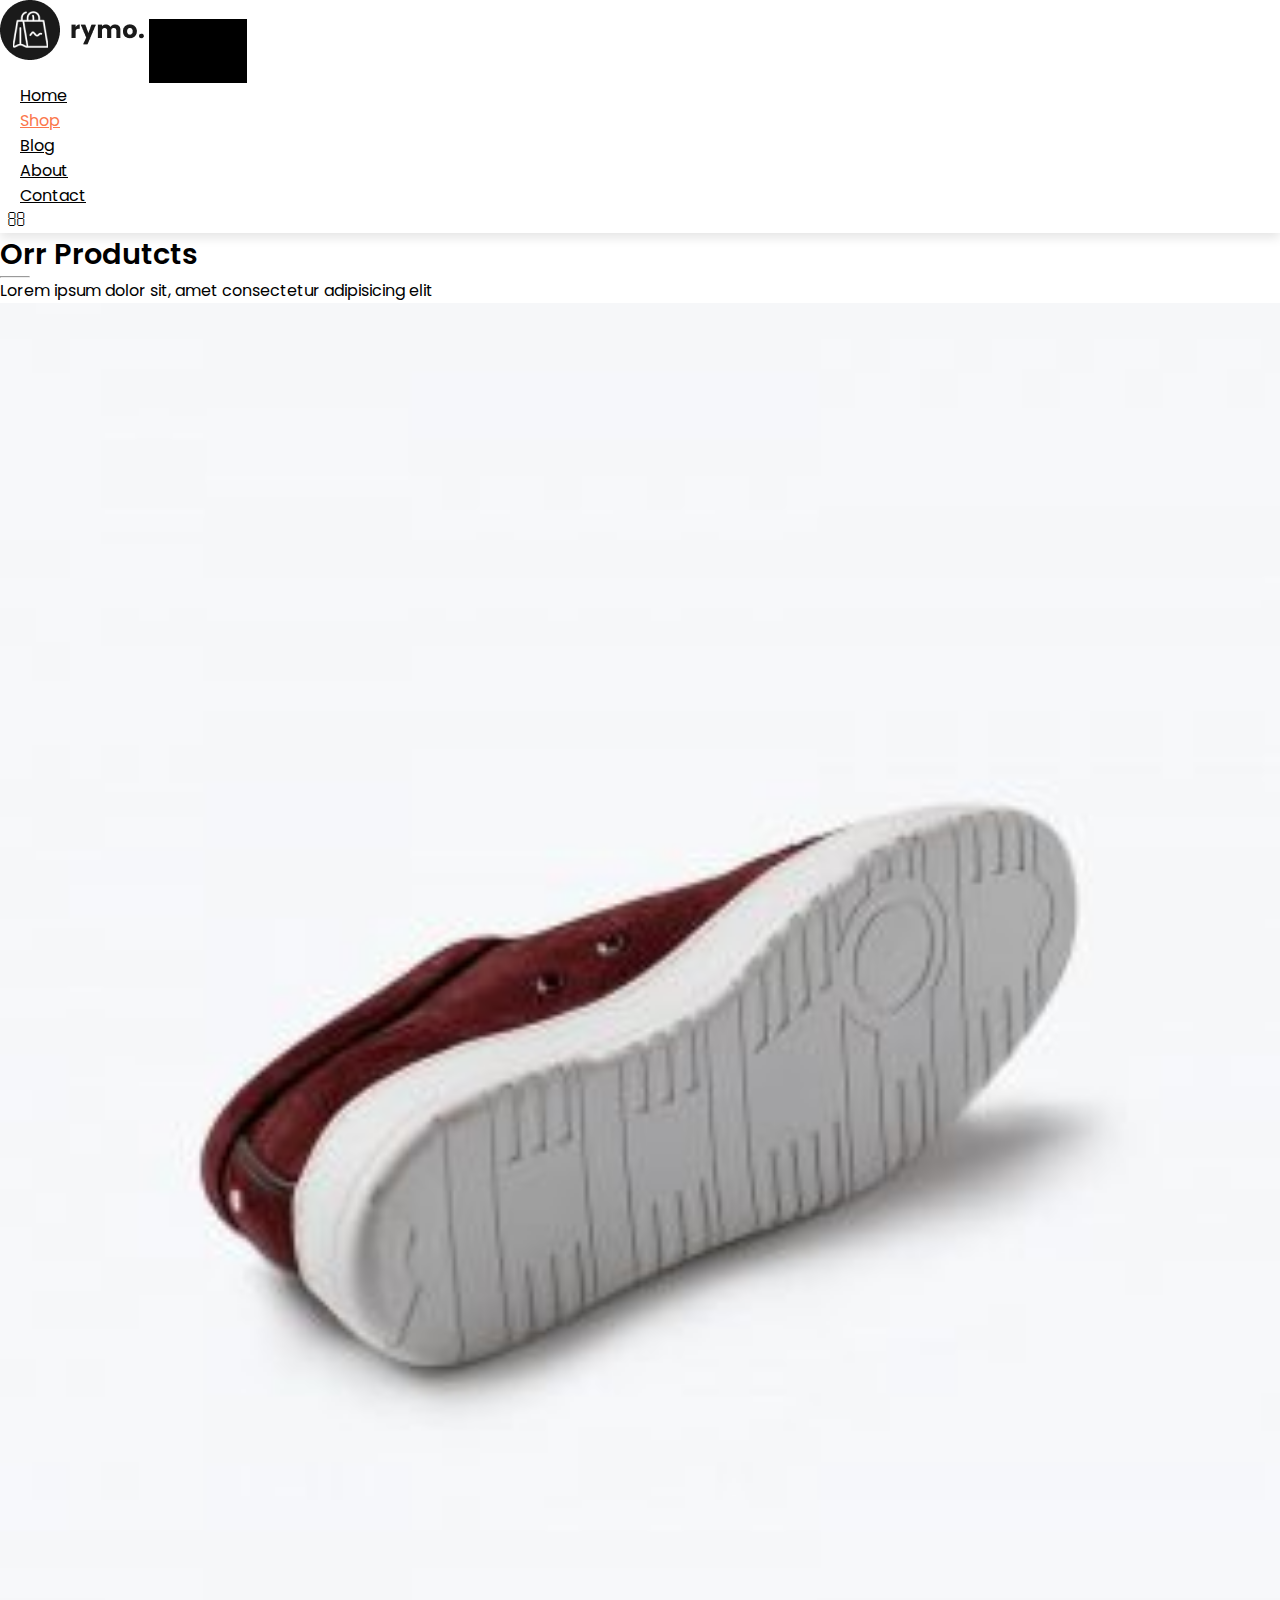
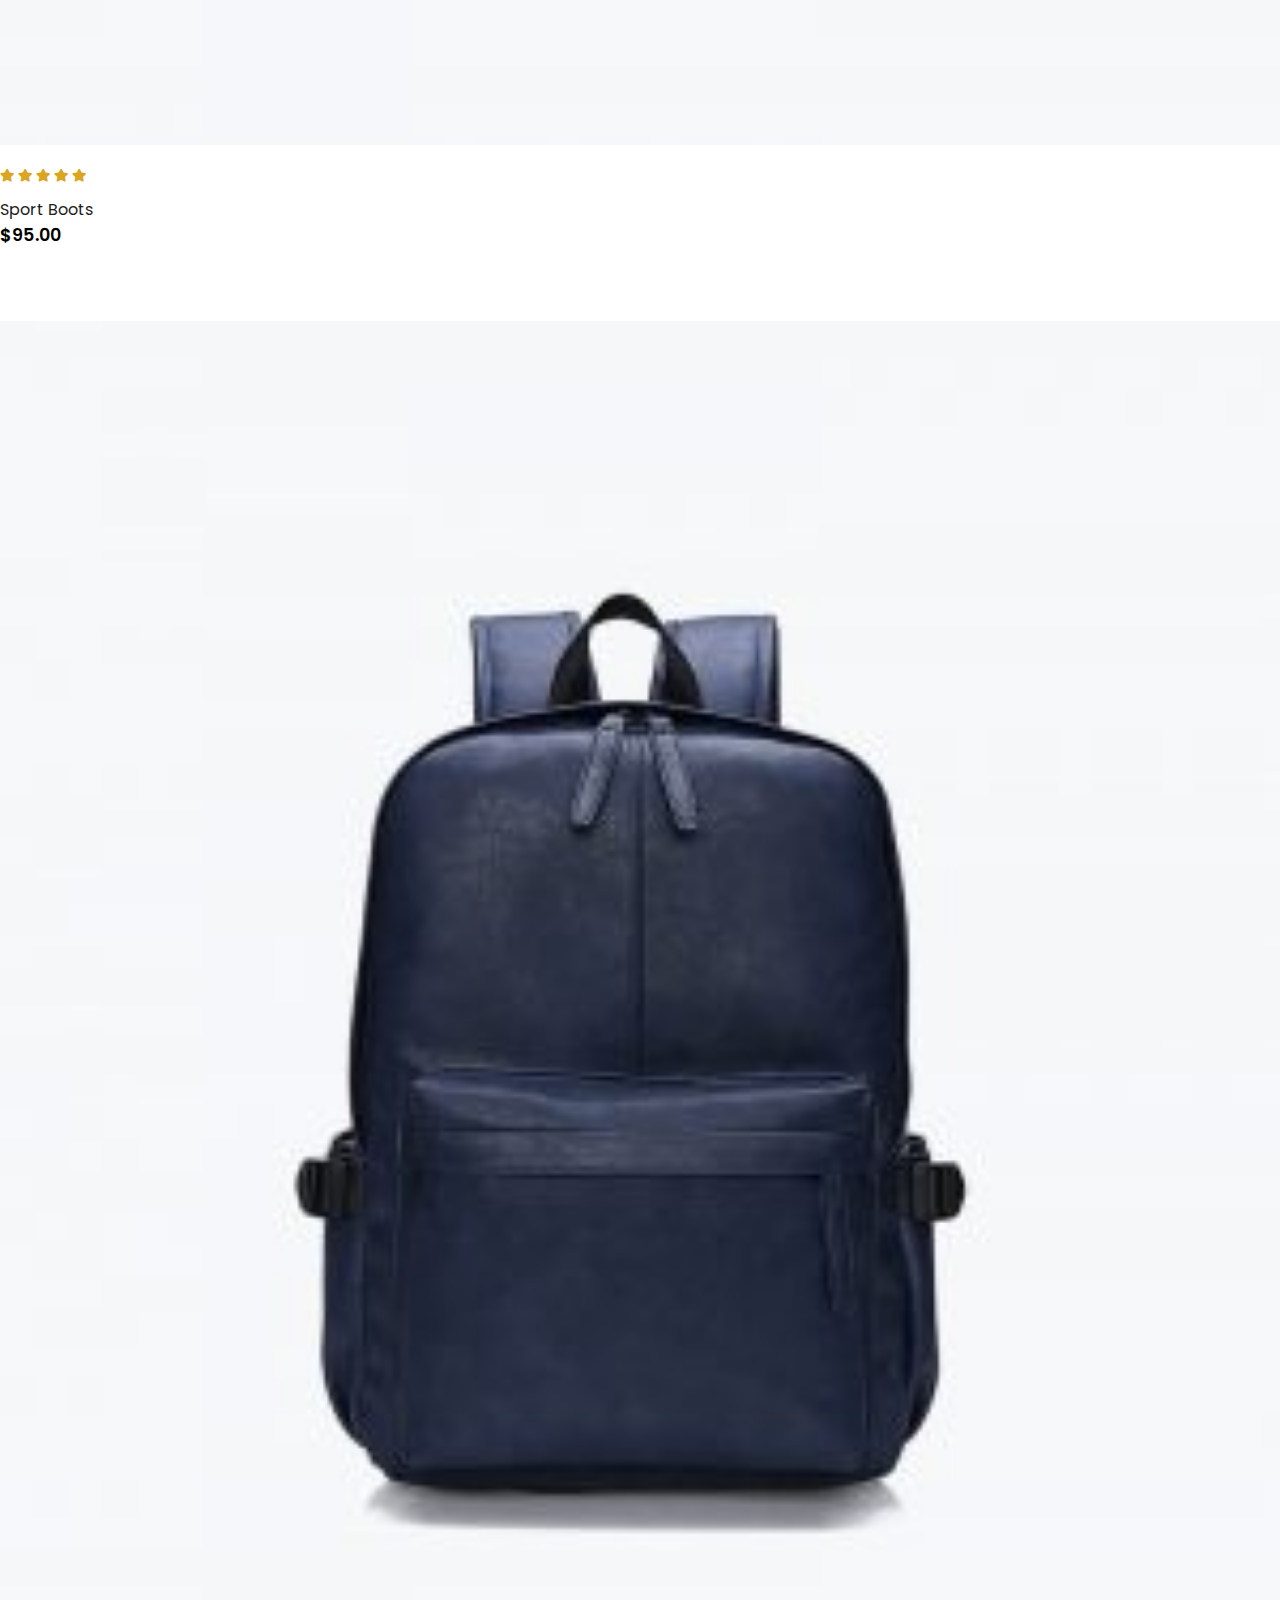
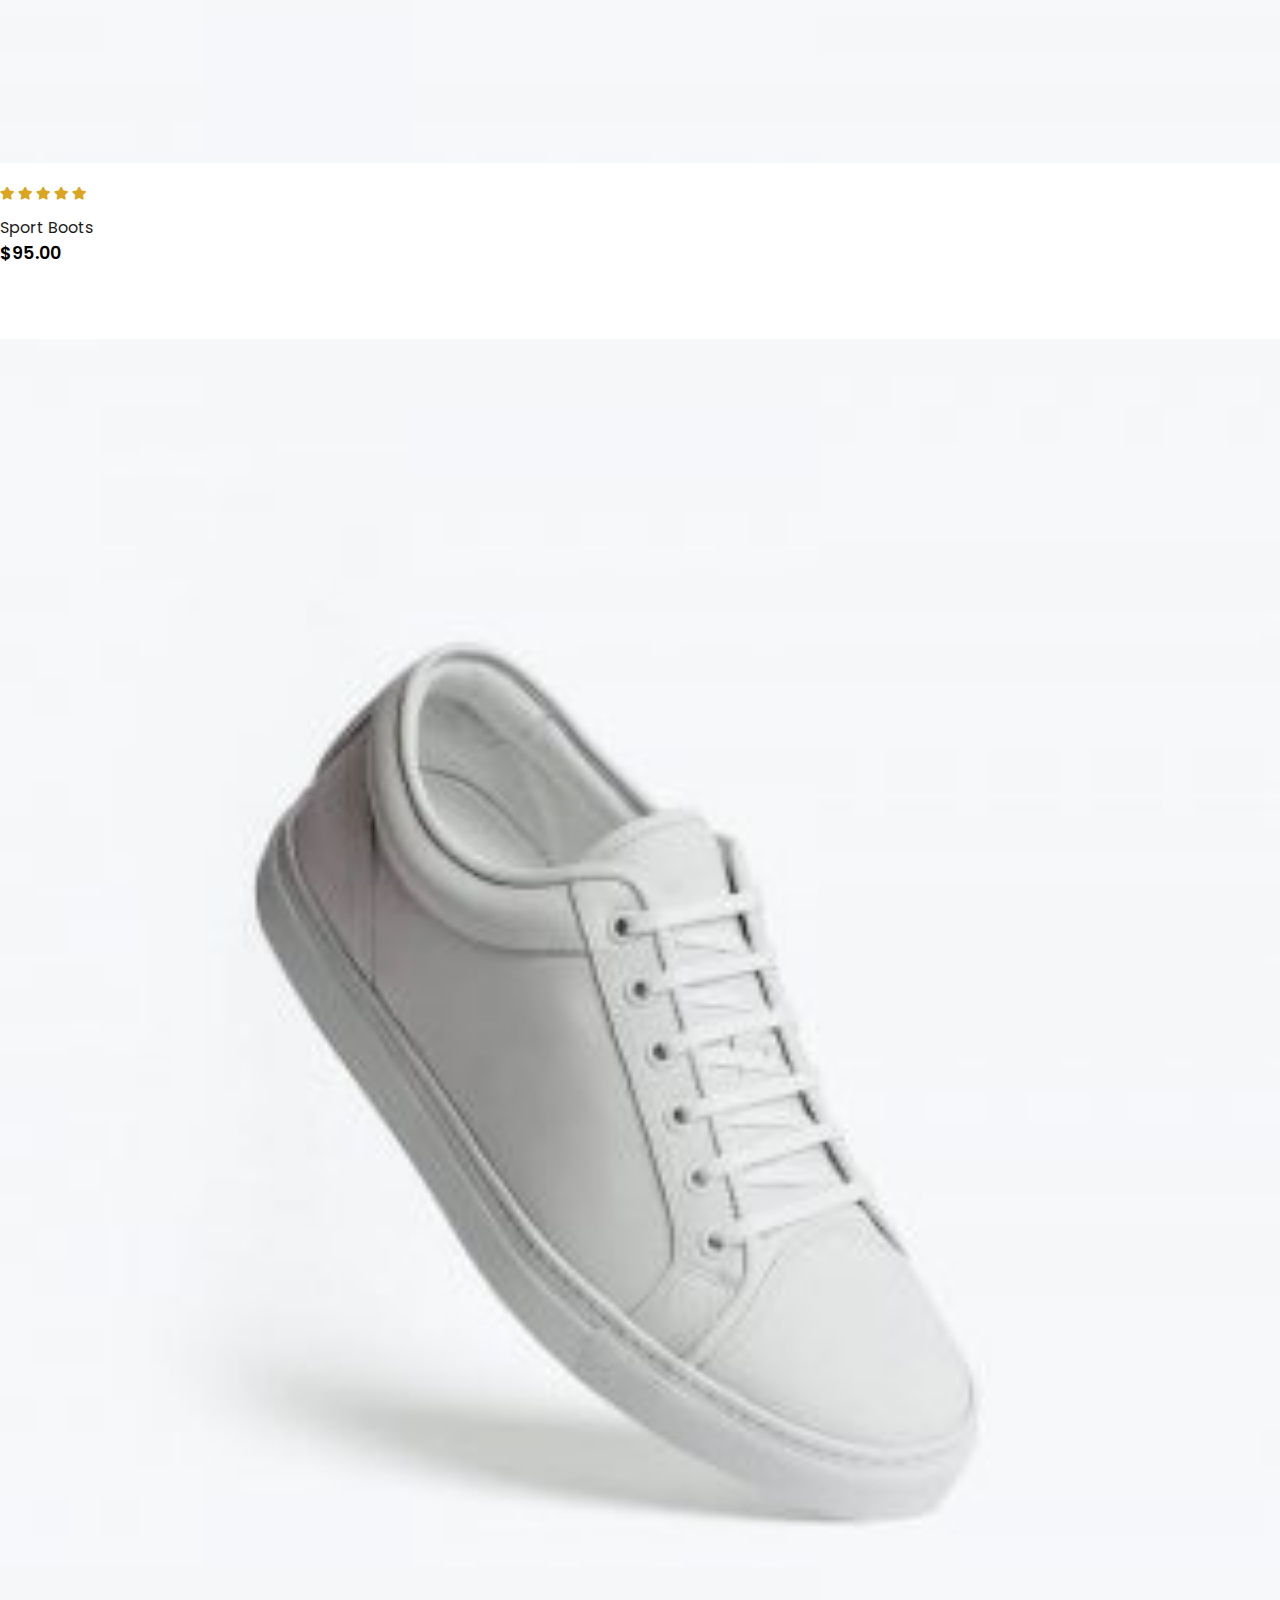
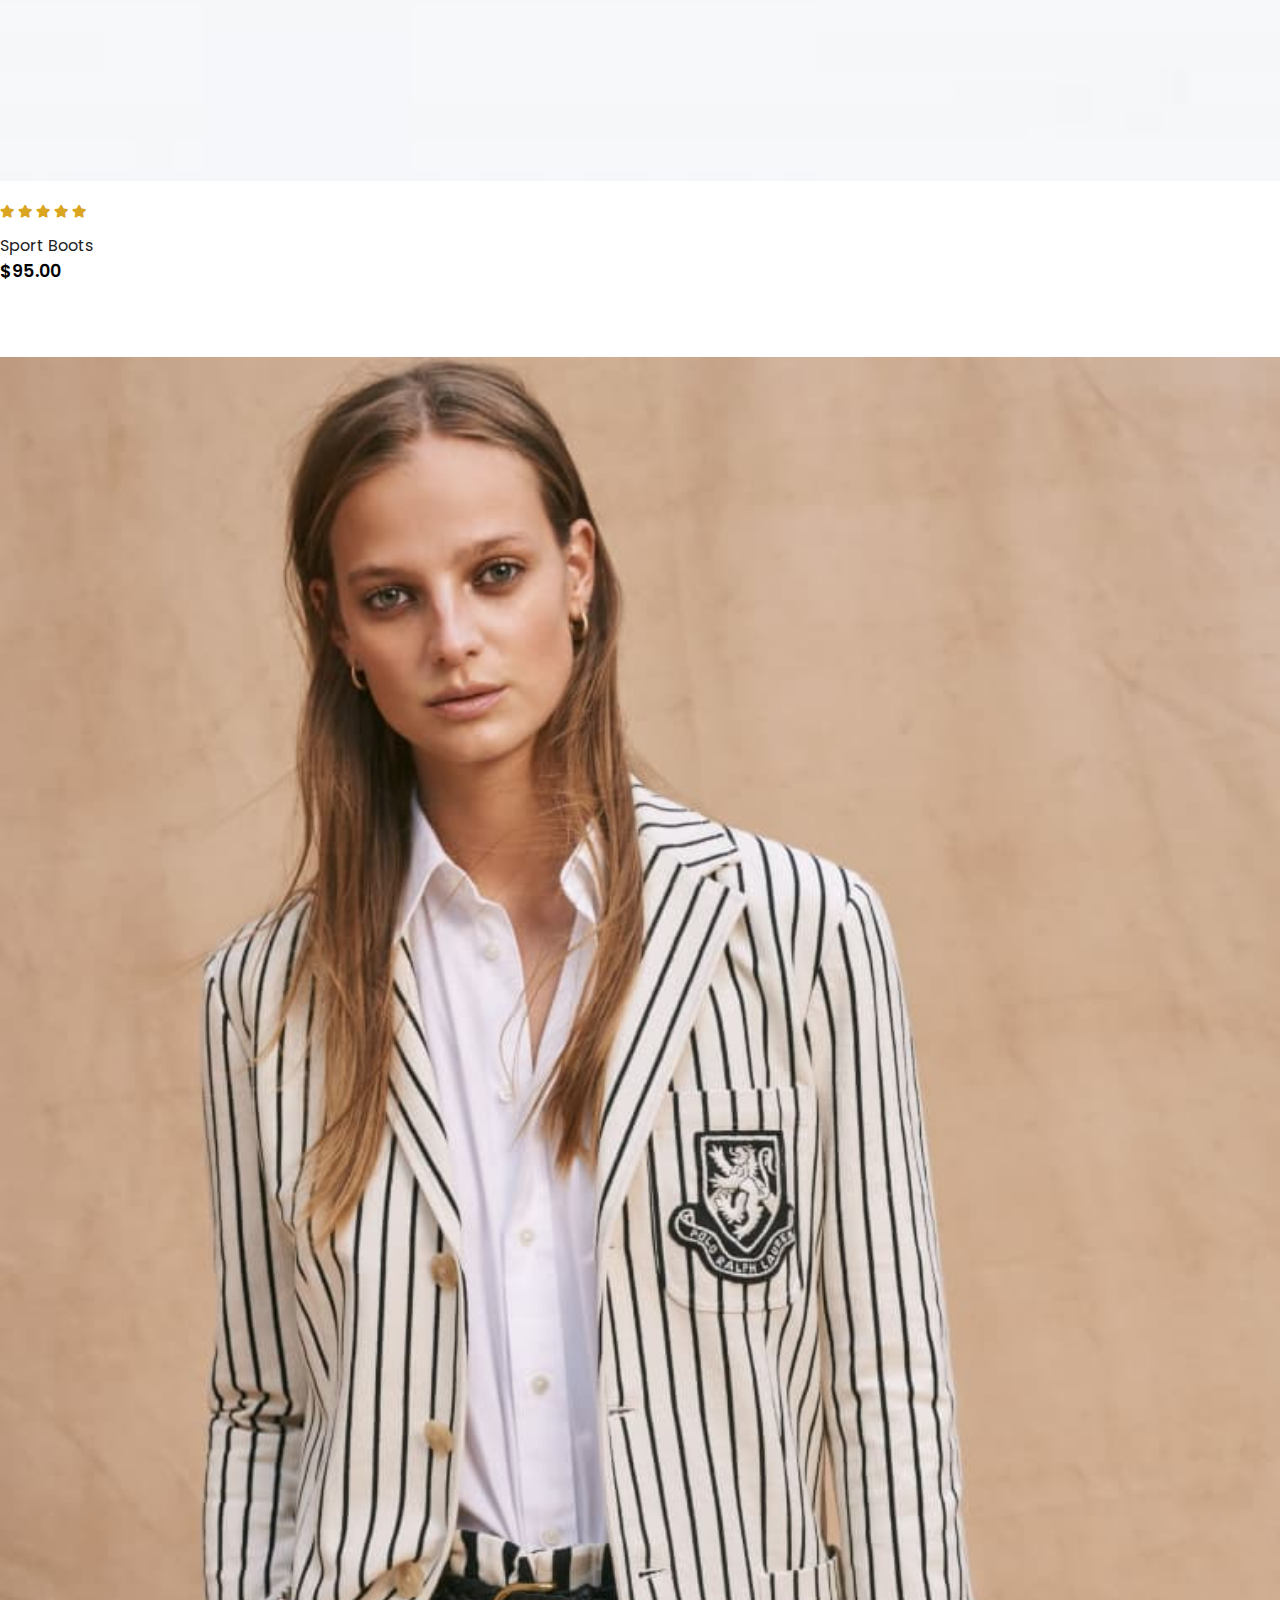
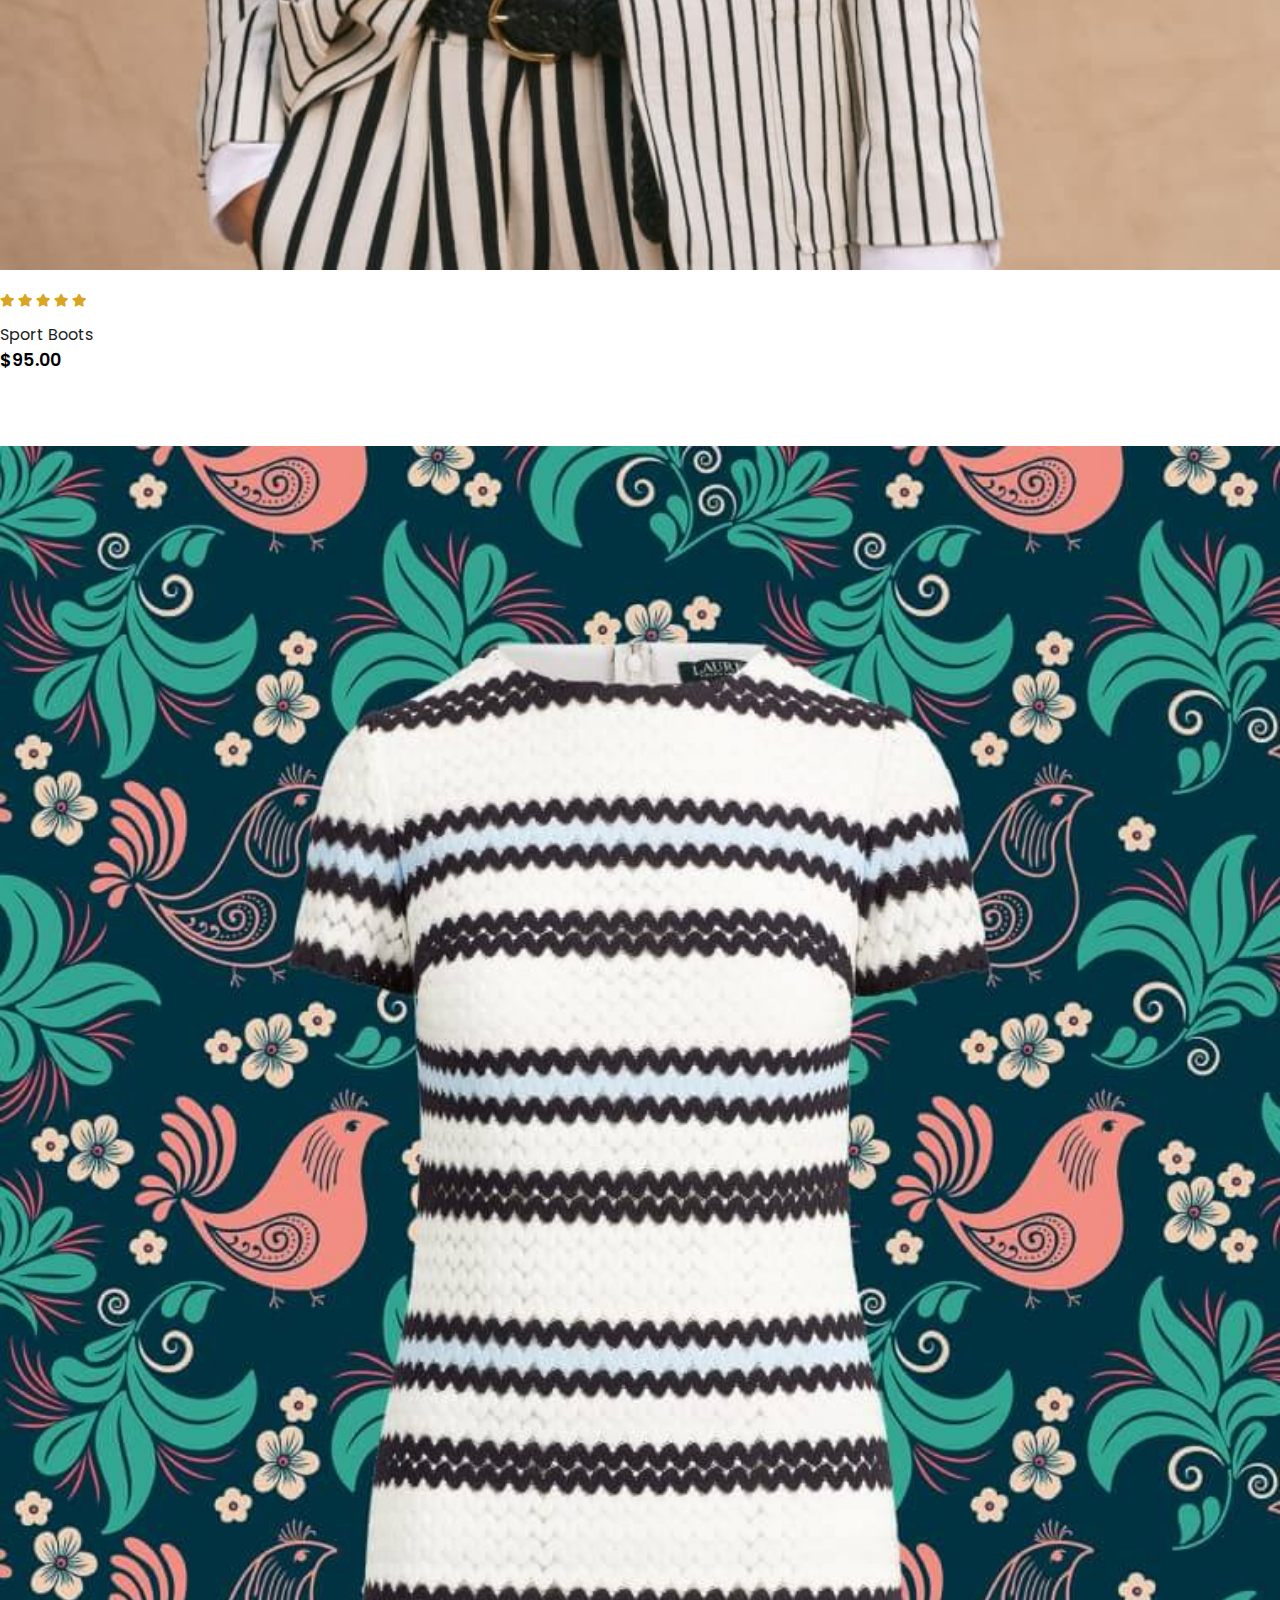
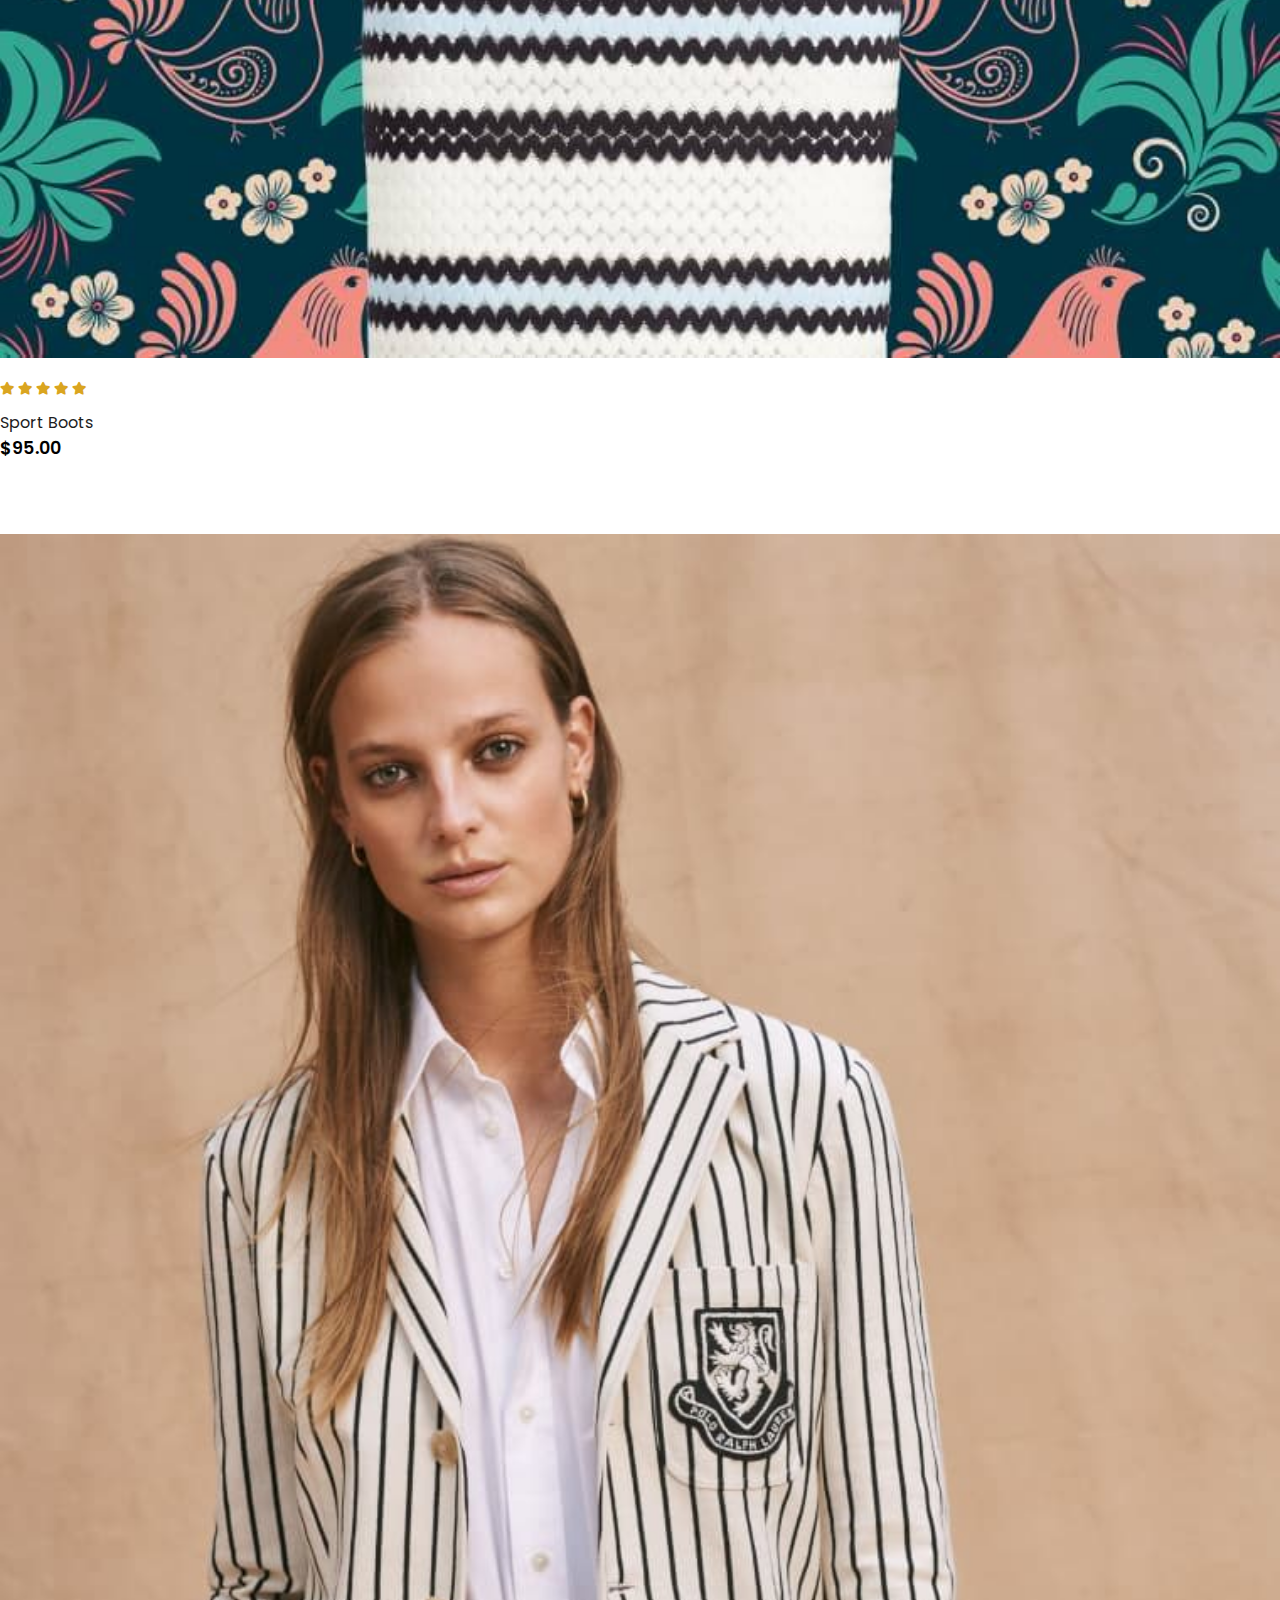
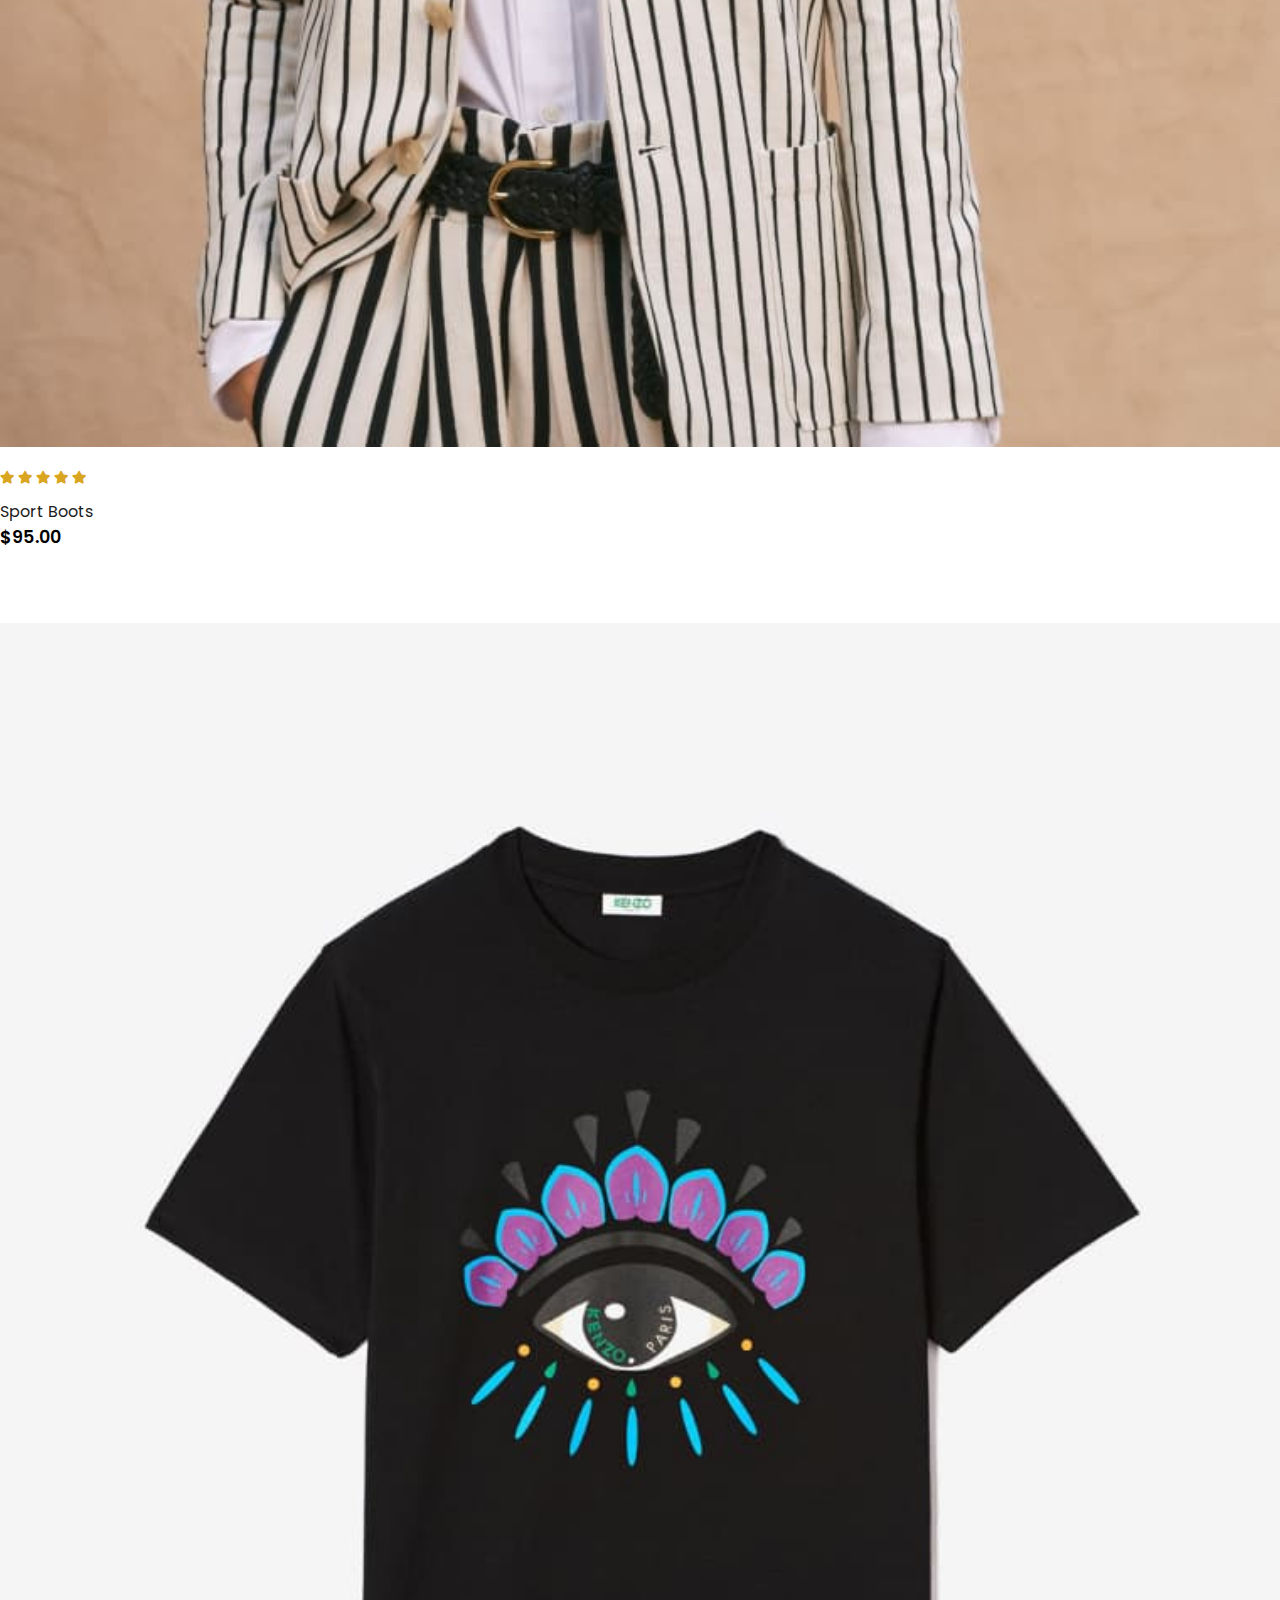
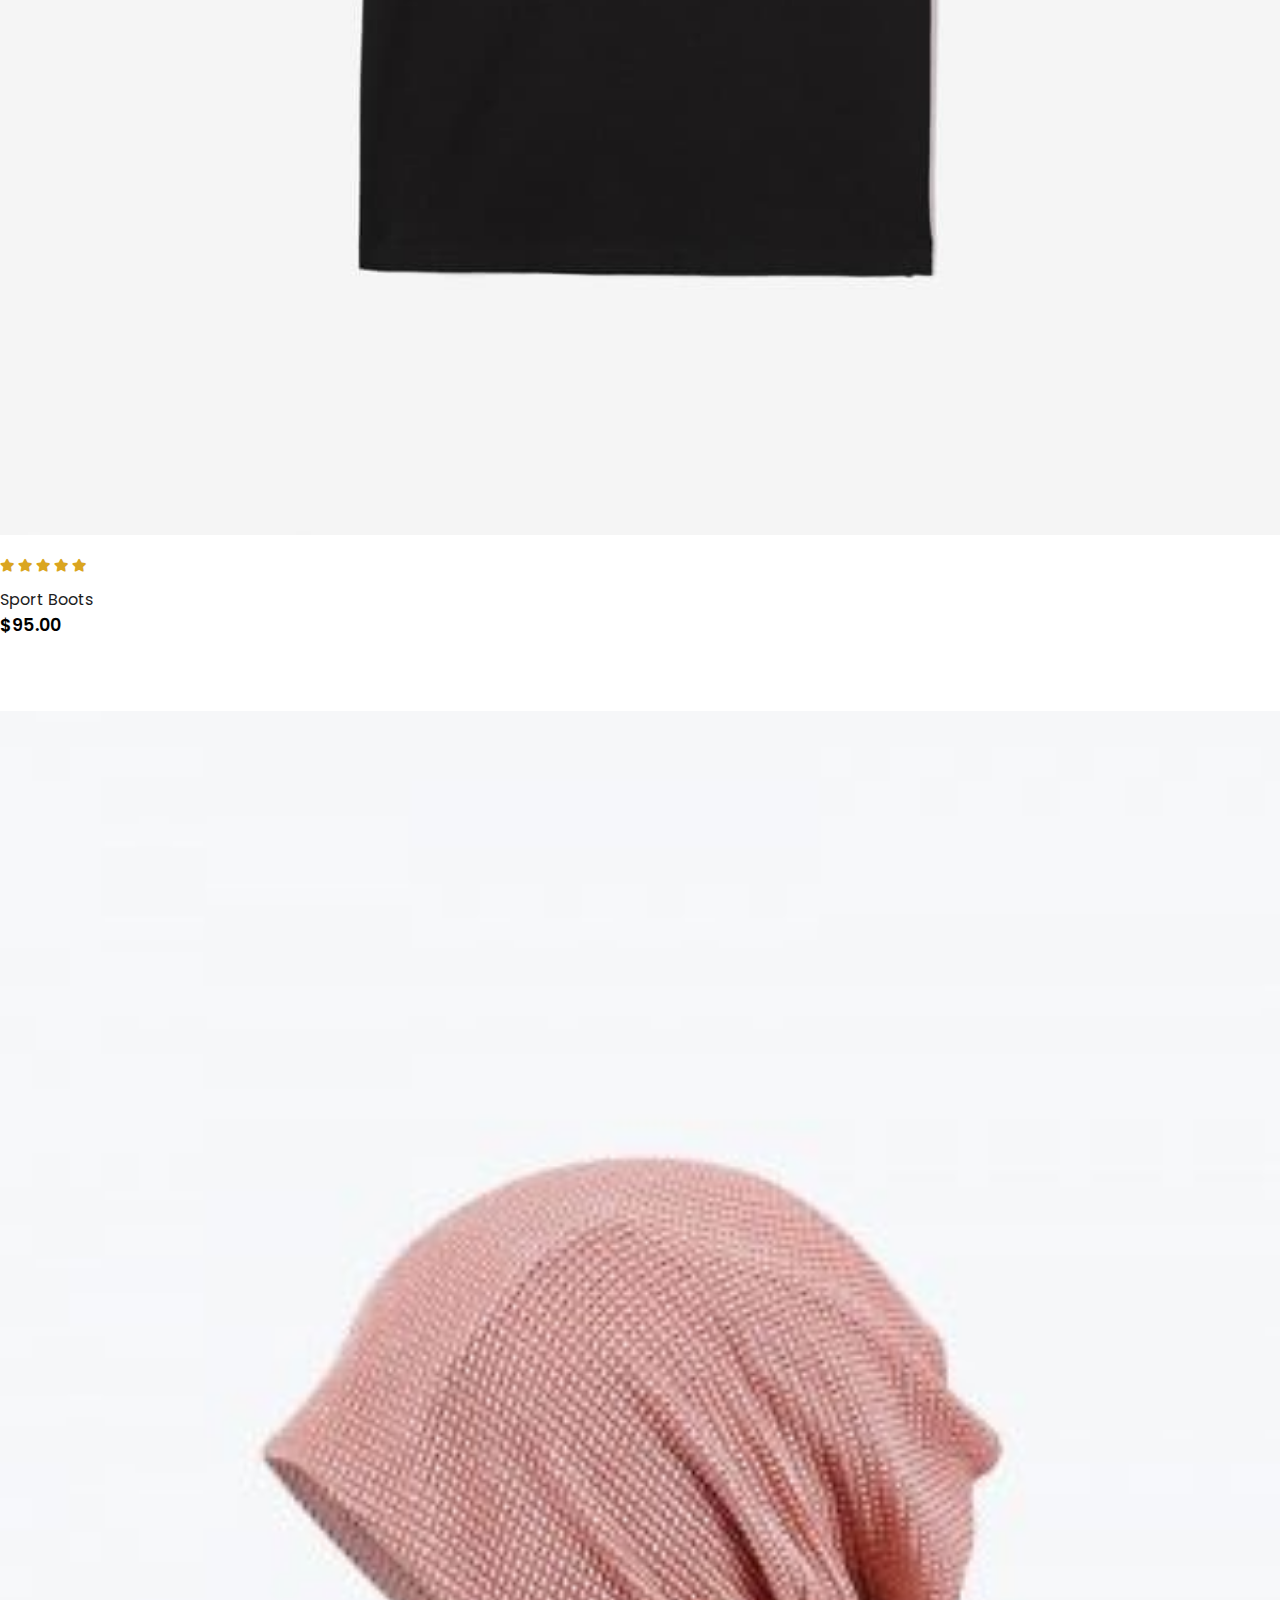
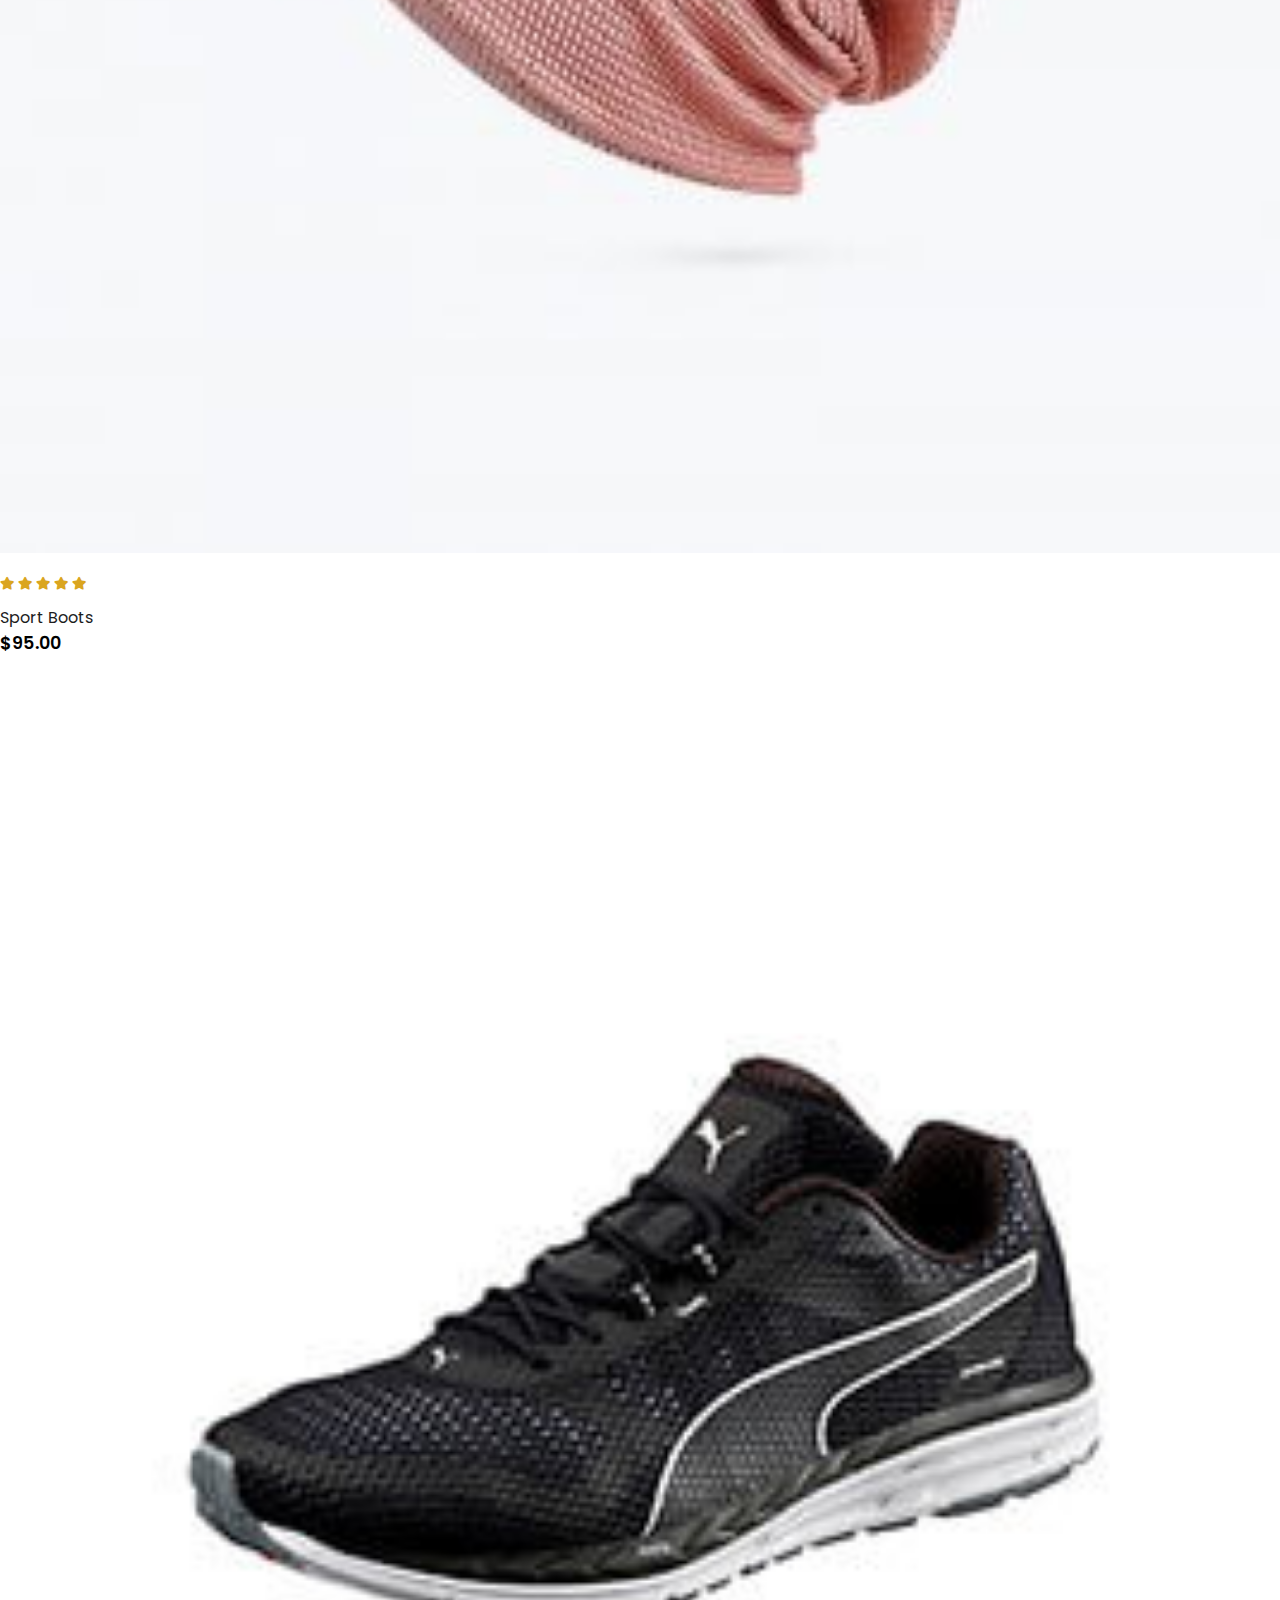
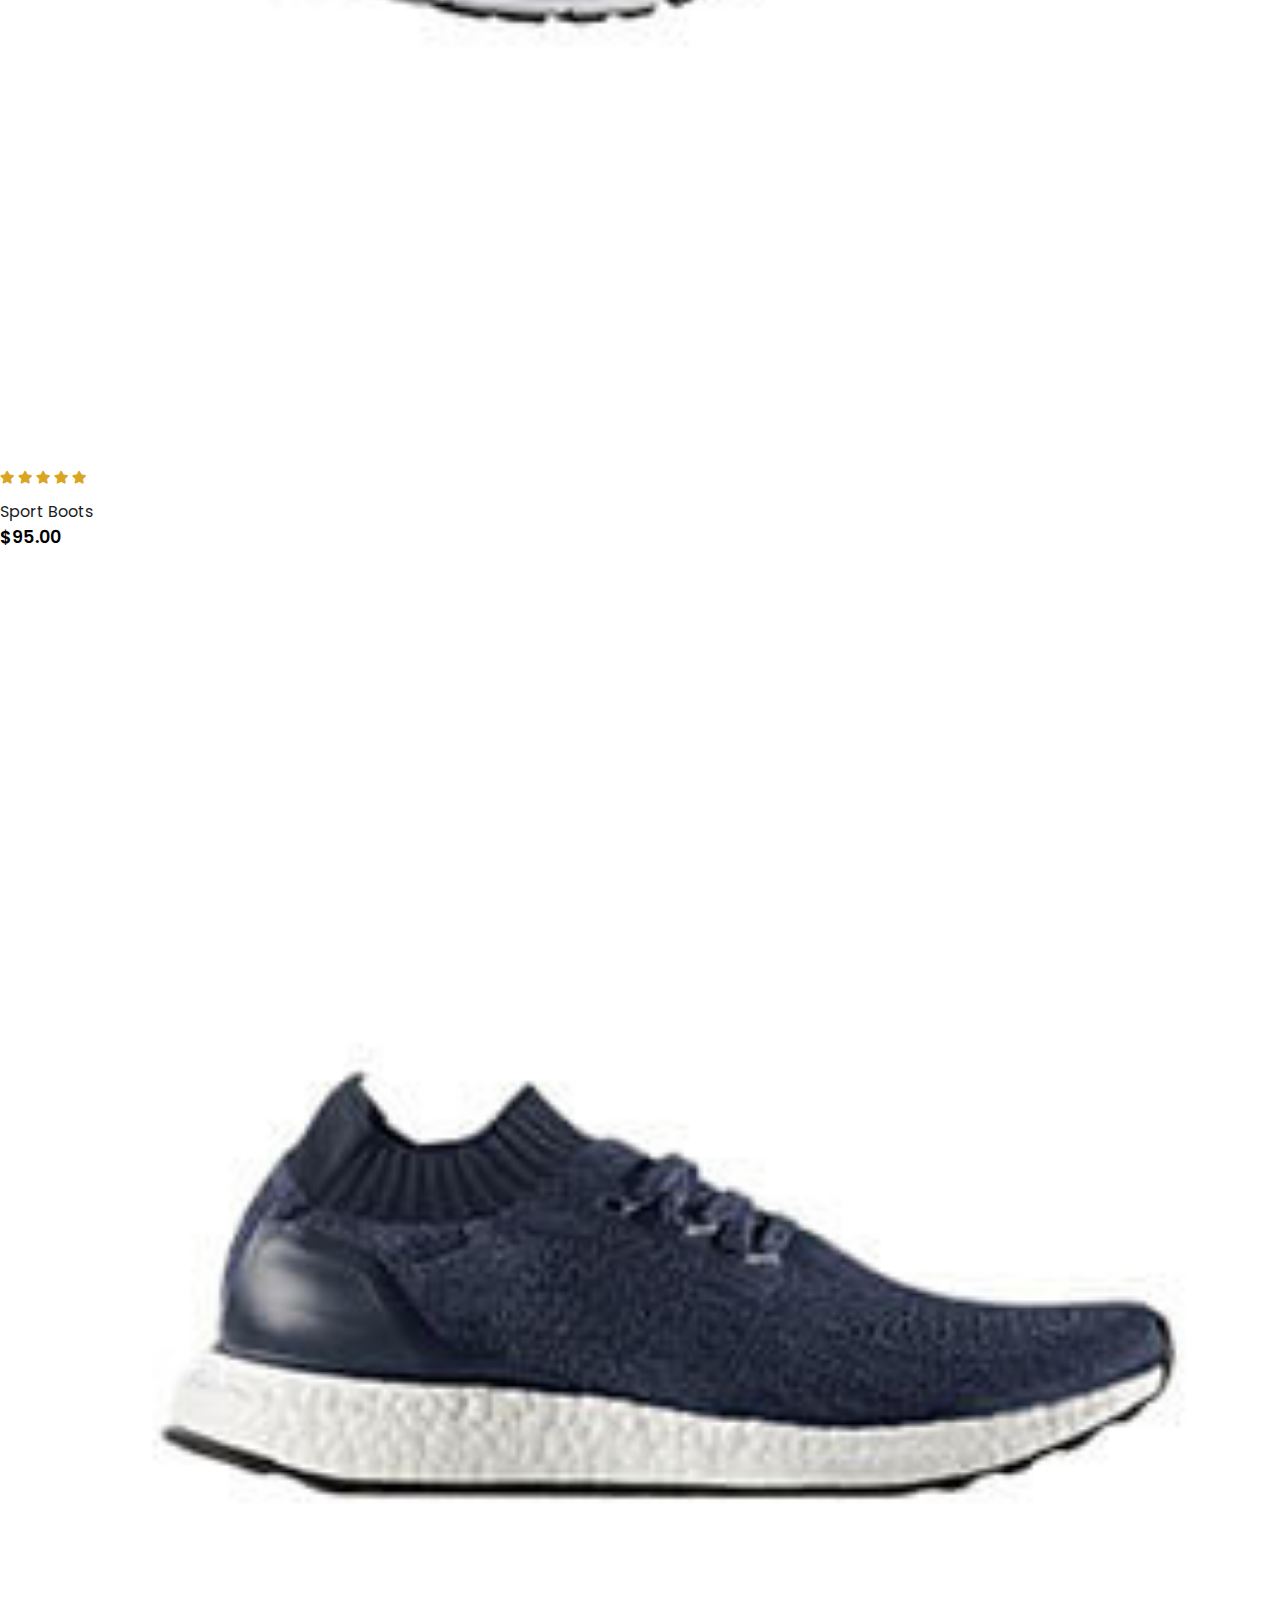
==== shopping.html @ 4816ab52 "Testes" ====
<!DOCTYPE html>
<html lang="pt-br">
<head>
    <meta charset="UTF-8">
    <meta http-equiv="X-UA-Compatible" content="IE=edge">
    <meta name="viewport" content="width=device-width, initial-scale=1.0">
    <title>Shopping</title>

    <link rel="stylesheet" href="https://cdn.jsdelivr.net/npm/bootstrap@4.1.3/dist/css/bootstrap.min.css" 
    integrity="sha384-MCw98/SFnGE8fJT3GXwEOngsV7Zt27NXFoaoApmYm81iuXoPkFOJwJ8ERdknLPMO" 
    crossorigin="anonymous">

        <link rel="stylesheet" href="https://pro.fontawesome.com/releases/v5.10.0/css/all.css" />

        <link rel="stylesheet" href="style.css">

        <style>
            
            .product img {
                width: 100%;
                height: auto;
                box-sizing: border-box;
                object-fit: cover;
            }

            #featured > div.row.mx-auto.container > nav > ul > li.page-item.active > a {
                background-color: black;  
            }
    
            #featured > div.row.mx-auto.container > nav > ul > li:nth-child(n):hover>a{
                background-color: coral;
                color: #fff;
            }

            .pagination a {
                color: black;
            }
        </style>

        

</head>

<body>
       <!-- #Navigation --> 
       <nav class="navbar navbar-expand-lg navbar-light bg-white py-3 fixed-top">
        <div class ="container">
          <img src="imagens/logo1.png" alt="">
          <button class="navbar-toggler" type="button" 
           data-toggle="collapse"
           data-target="#navbarSupportedContent" aria-controls="navbarSupportedContent" 
           aria-expanded="false" aria-label="Toggle navigation">
            <span><i id="bar" class="fa fa-bars"></i></span>
          </button>
        
          <div class="collapse navbar-collapse"
           id="navbarSupportedContent">
            <ul class="navbar-nav ml-auto">
                  
                          <li class="nav-item">
                            <a class="nav-link" href="index.html">Home</a>
                          </li>
                          <li class="nav-item">
                              <a class="nav-link active" href="">Shop</a>
                          </li>
                            <li class="nav-item"> 
                              
                              <a class="nav-link" href="#">Blog</a>
                            </li>
                            <li class="nav-item">
                              <a class="nav-link" href="#">About</a>
                            </li>
                            <li class="nav-item">
                              <a class="nav-link" href="#">Contact</a>
                            </li>
  
                            <li class="nav-item">
                              <i class="fa fa-search"></i>
                              <i class="fa fa-shopping-bag"></i>
                            </li>             
             </ul>
          </div>
        </div>
      </nav>

         <section id="featured" class="my-5 py-5">
                    <div class="container  mt-5 py-5">
                        <h2 class="font-weight-bold">Orr Produtcts</h2>
                        <hr>
                            <p>
                                Lorem ipsum dolor sit, amet consectetur adipisicing elit
                            </p>
                    </div>

                    <div class="row mx-auto container">
                            <div class="product text-center col-lg-3 col-md-4 col-12">
                                <img class="img-fluid mb-3" src="imagens/featured/2.jpg" alt="">
                                <div class="star">
                                <i class="fas fa-star"></i>
                                <i class="fas fa-star"></i>
                                <i class="fas fa-star"></i>
                                <i class="fas fa-star"></i>
                                <i class="fas fa-star"></i>
                                </div>
                                <h5 class="p-name">Sport Boots</h5>
                                <h4 class="p-price">$95.00</h4>
                                <button class="buy-btn">Buy Now</button>
                            </div>

                                <div class="product text-center col-lg-3 col-md-4 col-12">
                                    <img class="img-fluid mb-3" src="imagens/featured/3.jpg" alt="">
                                    <div class="star">
                                    <i class="fas fa-star"></i>
                                    <i class="fas fa-star"></i>
                                    <i class="fas fa-star"></i>
                                    <i class="fas fa-star"></i>
                                    <i class="fas fa-star"></i>
                                    </div>
                                    <h5 class="p-name">Sport Boots</h5>
                                    <h4 class="p-price">$95.00</h4>
                                    <button class="buy-btn">Buy Now</button>
                                </div>

                            <div class="product text-center col-lg-3 col-md-4 col-12">
                                <img class="img-fluid mb-3" src="imagens/featured/1.jpg" alt="">
                                <div class="star">
                                    <i class="fas fa-star"></i>
                                    <i class="fas fa-star"></i>
                                    <i class="fas fa-star"></i>
                                    <i class="fas fa-star"></i>
                                    <i class="fas fa-star"></i>
                                </div>
                            <h5 class="p-name">Sport Boots</h5>
                            <h4 class="p-price">$95.00</h4>
                            <button class="buy-btn">Buy Now</button>
                </div>

                <div class="product text-center col-lg-3 col-md-4 col-12">
                            <img class="img-fluid mb-3" src="imagens/clothes/1.jpg" alt="">
                            <div class="star">
                                <i class="fas fa-star"></i>
                                <i class="fas fa-star"></i>
                                <i class="fas fa-star"></i>
                                <i class="fas fa-star"></i>
                                <i class="fas fa-star"></i>
                            </div>
                            <h5 class="p-name">Sport Boots</h5>
                            <h4 class="p-price">$95.00</h4>
                            <button class="buy-btn">Buy Now</button>
                            </div>
                            <div class="product text-center col-lg-3 col-md-4 col-12">
                                <img class="img-fluid mb-3" src="imagens/clothes/2.jpg" alt="">
                                <div class="star">
                                <i class="fas fa-star"></i>
                                <i class="fas fa-star"></i>
                                <i class="fas fa-star"></i>
                                <i class="fas fa-star"></i>
                                <i class="fas fa-star"></i>
                                </div>
                                <h5 class="p-name">Sport Boots</h5>
                                <h4 class="p-price">$95.00</h4>
                                <button class="buy-btn">Buy Now</button>
                            </div>

                                <div class="product text-center col-lg-3 col-md-4 col-12">
                                    <img class="img-fluid mb-3" src="imagens/clothes/1.jpg" alt="">
                                    <div class="star">
                                    <i class="fas fa-star"></i>
                                    <i class="fas fa-star"></i>
                                    <i class="fas fa-star"></i>
                                    <i class="fas fa-star"></i>
                                    <i class="fas fa-star"></i>
                                    </div>
                                    <h5 class="p-name">Sport Boots</h5>
                                    <h4 class="p-price">$95.00</h4>
                                    <button class="buy-btn">Buy Now</button>
                                </div>

                            <div class="product text-center col-lg-3 col-md-4 col-12">
                                <img class="img-fluid mb-3" src="imagens/clothes/3.jpg" alt="">
                                <div class="star">
                                    <i class="fas fa-star"></i>
                                    <i class="fas fa-star"></i>
                                    <i class="fas fa-star"></i>
                                    <i class="fas fa-star"></i>
                                    <i class="fas fa-star"></i>
                                </div>
                            <h5 class="p-name">Sport Boots</h5>
                            <h4 class="p-price">$95.00</h4>
                            <button class="buy-btn">Buy Now</button>
               </div>

                    <div class="product text-center col-lg-3 col-md-4 col-12">
                            <img class="img-fluid mb-3" src="imagens/featured/4.jpg" alt="">
                            <div class="star">
                                <i class="fas fa-star"></i>
                                <i class="fas fa-star"></i>
                                <i class="fas fa-star"></i>
                                <i class="fas fa-star"></i>
                                <i class="fas fa-star"></i>
                            </div>
                                <h5 class="p-name">Sport Boots</h5>
                                <h4 class="p-price">$95.00</h4>
                                <button class="buy-btn">Buy Now</button>
                    </div>

                        <div class="product text-center col-lg-3 col-md-4 col-12">
                            <img class="img-fluid mb-3" src="imagens/shoes/4.jpg" alt="">
                                <div class="star">
                                    <i class="fas fa-star"></i>
                                    <i class="fas fa-star"></i>
                                    <i class="fas fa-star"></i>
                                    <i class="fas fa-star"></i>
                                    <i class="fas fa-star"></i>
                                </div>
                                <h5 class="p-name">Sport Boots</h5>
                                <h4 class="p-price">$95.00</h4>
                                <button class="buy-btn">Buy Now</button>
                        </div>

                            <div class="product text-center col-lg-3 col-md-4 col-12">
                                <img class="img-fluid mb-3" src="imagens/shoes/1.jpg" alt="">
                                    <div class="star">
                                            <i class="fas fa-star"></i>
                                            <i class="fas fa-star"></i>
                                            <i class="fas fa-star"></i>
                                            <i class="fas fa-star"></i>
                                            <i class="fas fa-star"></i>
                                    </div>
                                        <h5 class="p-name">Sport Boots</h5>
                                        <h4 class="p-price">$95.00</h4>
                                        <button class="buy-btn">Buy Now</button>
                            </div>

                            <div class="product text-center col-lg-3 col-md-4 col-12">
                                <img class="img-fluid mb-3" src="imagens/shoes/2.jpg" alt="">
                                        <div class="star">
                                            <i class="fas fa-star"></i>
                                            <i class="fas fa-star"></i>
                                            <i class="fas fa-star"></i>
                                            <i class="fas fa-star"></i>
                                            <i class="fas fa-star"></i>
                                        </div>
                                    <h5 class="p-name">Sport Boots</h5>
                                    <h4 class="p-price">$95.00</h4>
                                    <button class="buy-btn">Buy Now</button>
                            </div>

                            <div class="product text-center col-lg-3 col-md-4 col-12">
                              <img class="img-fluid mb-3" src="imagens/shoes/3.jpg" alt="">
                                <div class="star">
                                    <i class="fas fa-star"></i>
                                    <i class="fas fa-star"></i>
                                    <i class="fas fa-star"></i>
                                    <i class="fas fa-star"></i>
                                    <i class="fas fa-star"></i>
                                </div>
                                    <h5 class="p-name">Sport Boots</h5>
                                    <h4 class="p-price">$95.00</h4>
                                    <button class="buy-btn">Buy Now</button>
                            </div>

                            <nav aria-label="...">
                                <ul class="pagination mt-3">
                                  <li class="page-item disabled">
                                    <a class="page-link" href="#" tabindex="-1">Anterior</a>
                                  </li>
                                  <li class="page-item active"><a class="page-link" href="#">1</a></li>
                                  <li class="page-item ">
                                    <a class="page-link" href="#">2 <span class="sr-only">(atual)</span></a>
                                  </li>
                                  <li class="page-item"><a class="page-link" href="#">3</a></li>
                                  <li class="page-item">
                                    <a class="page-link" href="#">Próximo</a>
                                  </li>
                                </ul>
                              </nav>
        </section>

      <footer class="mt-5 py-5">
        <div class="row container mx-auto pt-5">
              <div class="footer-one col-lg-3 col-md-6 col-12"> 
                <img src="imagens/logo2.png" alt="">
                <p class="pt-3">Lorem ipsum dolor sit amet consectetur adipisicing elit. 
                  At corrupti maiores sit quas aut doloremque atque ea eveniet sequi</p>
             </div>

              <div class="footer-one col-lg-3 col-md-6 col-12 mb-3">
                  <h5 class="pb-2">Feature</h5>
                  <ul  class="text-uppercase list-unstyled">
                        <li> <a href="#">men</a> </li>
                        <li> <a href="#">women</a> </li>
                        <li> <a href="#">boys</a> </li>
                        <li> <a href="#">girls</a> </li>
                        <li> <a href="#">new arrivals</a> </li>
                        <li> <a href="#">shoes</a> </li>
                        <li> <a href="#">clothes</a> </li>
                  </ul>
             </div>

              <div class="footer-one col-lg-3 col-md-6 col-12 mb-3">
                  <h5 class="pb-2">Contact</h5>
                      <div>
                          <h6 class="text-uppercase">Address</h6>
                          <p>Barueri, São Paulo, BR </p>
                      </div>
                      <div>
                          <h6 class="text-uppercase">Phone</h6>
                          <p>+55 11 98711-1236</p>
                      </div>
                      <div>
                          <h6 class="text-uppercase">E-mail</h6>
                          <p>ozeias.ssilva@gmail.com</p>
                      </div>
              </div>

              <div class="footer-one col-lg-3 col-md-6 col-12">
                     <h5 class="pb-2">Instagram</h5>
                    <div class="row">
                        <img class="img-fluid w-25 h-100 m-2"  src="imagens/insta/1.jpg" alt="">
                        <img class="img-fluid w-25 h-100 m-2"  src="imagens/insta/2.jpg" alt="">
                        <img class="img-fluid w-25 h-100 m-2"  src="imagens/insta/3.jpg" alt="">
                        <img class="img-fluid w-25 h-100 m-2"  src="imagens/insta/4.jpg" alt="">
                        <img class="img-fluid w-25 h-100 m-2"  src="imagens/insta/5.jpg" alt="">
                        <img class="img-fluid w-25 h-100 m-2"  src="imagens/insta/1.jpg" alt="">
                    </div>
               </div>
              </div>

                  <div class="copyright mt-5">
                      <div class="row container mx-auto">
                              <div class="col-lg-3 col-md-6 col-12 mb-4"></div>
                                <img src="imagens/payment.png" alt="">
                                <p>Meios de Pagamento Internacional</p>
                              </div>
                                  <div class="col-lg-4 col-md-6 col-12">
                                      <a href="#"><i class="fab fa-facebook-f"></i></a>
                                      <a href="#"><i class="fab fa-twitter"></i></a>
                                      <a href="#"><i class="fab fa-linkedin-in"></i></a>
                                  </div>
                       </div>
                 </div>

                 
    </footer>


    <!-- JavaScript (Opcional) -->
    <!-- jQuery primeiro, depois Popper.js, depois Bootstrap JS -->
    <script src="https://cdn.jsdelivr.net/npm/@popperjs/core@2.9.1/dist/umd/popper.min.js"
    integrity="sha384-SR1sx49pcuLnqZUnnPwx6FCym0wLsk5JZuNx2bPPENzswTNFaQU1RDvt3wT4gWFG"
    crossorigin="anonymous"></script>

    <script src="https://cdn.jsdelivr.net/npm/bootstrap@5.0.0-beta3/dist/js/bootstrap.min.js"
    integrity="sha384-j0CNLUeiqtyaRmlzUHCPZ+Gy5fQu0dQ6eZ/xAww941Ai1SxSY+0EQqNXNE6DZiVc"
    crossorigin="anonymous"></script>
  
</body>
</html>
---- style.css ----
@charset "UTF-8";

@import url("https://fonts.googleapis.com/css2?family=Poppins:wght@100;200;300;400;500;600;700;800;900&display=swap");
* {
  margin: 0;
  padding: 0;
  box-sizing: border-box;
}

body {
  font-family: "Poppins", sans-serif;
}

h1 {
  font-size: 2.5rem;
  font-weight: 700;
}

h2 {
  font-size: 1.8rem;
  font-weight: 600;
}

h3 {
  font-size: 1.4rem;
  font-weight: 800;
}

h4 {
  font-size: 1.1rem;
  font-weight: 600;
}

h5 {
  font-size: 1rem;
  font-weight: 400;
  color: #1d1d1d;
}

h6 {
  color: #d8d8d8;
}

/* hr {
  width: 30px;
  height: 2px;
  background-color: #fb774b;
} */

button {
  font-size: 0.8rem;
  font-weight: 700;
  outline: none;
  border: none;
  background-color: black;
  color: aliceblue;
  padding: 13px 30px;
  cursor: pointer;
  text-transform: uppercase;
  transition: 0,3s ease;
}

button:hover {
  background-color: rgb(93, 71, 71);
}

hr {
  width: 30px;
  height: 2px;
  background-color: #fb774b;
}
.star {
  padding: 10px 0;
}

.star i {
  font-size: 0.8rem;
  color: goldenrod;
}

.navbar {
    font-size:  16px;
    /* padding-right:70px; */
    top: 0;
    left: 0;
    box-shadow: 0 5px 10px rgba(0, 0, 0, 0.1);
}
.navbar > img {
   padding-left:160px;
}

.navbar-light .navbar-nav .nav-link {
    padding: 0 20px;
    color: black;
    transition: 0.3s ease;
}

.navbar-light .navbar-nav .nav-link:hover, 
.navbar i:hover,
.navbar-light .navbar-nav .nav-link.active,
 .navbar i.active{
    color: #fb774b;
} 

.navbar i {
    font-size: 1.2rem;
    padding:  0 7px;
    cursor: pointer;
    font-weight: 500;
    transition: 0.3s ease;
}

#bar{
  font-size: 1.5rem;
  padding: 7px;
  cursor: pointer;
  font-weight: 500;
  transition: 0.3s ease;
  color: black;
}

#bar:hover,
#bar.active{
  color: #fff;
}

/* Mobile Now */

@media only screen and (max-width: 991px){
  body > nav > div > button:hover,
  body > nav > div > button:focus {
    background-color: #fb774b;
  }

  body > nav > div > button:hover #bar,
  body > nav > div > button:focus #bar{
    color: #fff;
  }

  #navbarSupportedContent > .navbar-light {
    margin: 1rem;
    justify-content: flex-end;
    align-items: flex-end;
    display: block;
    text-align: right;
  }

  #navbarSupportedContent > ul > li:nth-child(n) > a {
    padding: 10px 0;
  }
   
}


#home {
  background-image: url("imagens/back.jpg");
  width: 100%;
  height: 100vh;
  background-size: cover;
  background-position: top 60px center;
  display: flex;
  flex-direction: column;
  justify-content: center;
  align-items: flex-start;
}

#home span {
  color: coral;
}


#new .one img{
  width: 100%;
  height: 80%;
  background-position: center center;
  background-repeat: no-repeat;
  background-size: cover;
  position: relative;
}

#new .one .details {
  position: absolute;
  width: 100%;
  height: 80%;
  top: 0;
  left: 0px;
  transition: 0.3s ease;
}

#new .one:hover .details {
    cursor: pointer;
    background-color: rgba(245, 178, 178, 0.7);
}

#new .one .details button {
  display: inline-block;
  font-size: 14px;
  font-weight: 500;
  color: #2a2a2a;
  background: none;
  text-transform: uppercase;
  border-bottom: 1px solid #2a2a2a;
  padding: 2.5px;
  transform: translate(70px);
  transition: 0.3s ease;
}

#new .one .details button:hover{
  color: #fff;
  border-bottom: 1px solid #fff;
}

#new .one:nth-child(1) .details {
   display: flex;
   justify-content: center;
   flex-direction: column;
   align-items: flex-start;
   text-align: start;
}


#new .one:nth-child(2) .details {
  display: flex;
  justify-content: center;
  flex-direction: column;
  align-items: center;
  text-align: center;
}

#new .one:nth-child(3) .details {
  display: flex;
  justify-content: center;
  flex-direction: column;
  align-items: flex-start;
  text-align: right;
}

/*Product*/

.product {
  cursor: pointer;
  margin-bottom: 2rem;
}

.product img {
   transition:  0.3s all;
}

.product:hover img {
   opacity: 0.7;
}

.product .buy-btn {
  background: #fb774b;
  transform: translateY(20p);
  opacity: 0;
  transition: 0.3s all;
}

.product:hover .buy-btn {
  transform: translateY(0);
  opacity: 1;
}


#banner {
  background-image: url("imagens/banner/2.jpg");
  width: 100%;
  height: 60vh;
  background-size: cover;
  background-position: top 70px center;
  background-repeat: no-repeat;
  background-attachment: fixed;
  display: flex;
  flex-direction: column;
  justify-content: center;
  align-items: flex-start;
}

#banner h4 {
  color: #d8d8d8;
}

#banner h1 {
  color: #fff;
}

#banner button {
  background-color: #fb774b;
}

footer{
  background-color: black;
}

footer h5{
  color: #D8D8D8;
  font-weight: 700;
  font-size: 1.2rem;
}

footer li{
  padding-bottom: 4px;
}

footer li a {
  font-size: 0.8rem;
  color: #999;
}

footer li a:hover{
  color: #D8D8D8;
}

footer p {
  color:#999;
  font-size: 0.8rem;
}

footer .copyright img {
  position:relative;
  left: -250px;
}

footer .copyright p {
  position:relative;
  left: -200px;
  bottom: -10px;
}

footer .copyright a {
  position:relative;
  left: 750px;
  bottom: 35px;
}

footer .copyright a{ 
   color: #000;
   width: 38px;
   height: 38px;
   background-color: #fff;
   display: inline-block;
   text-align: center;
   line-height: 38px;
   border-radius: 50%;
   transition: 0.3s ease;
   margin: 0 5px;
}

footer .copyright a:hover{
  color: #fff;
  background-color: #fb774b;
}
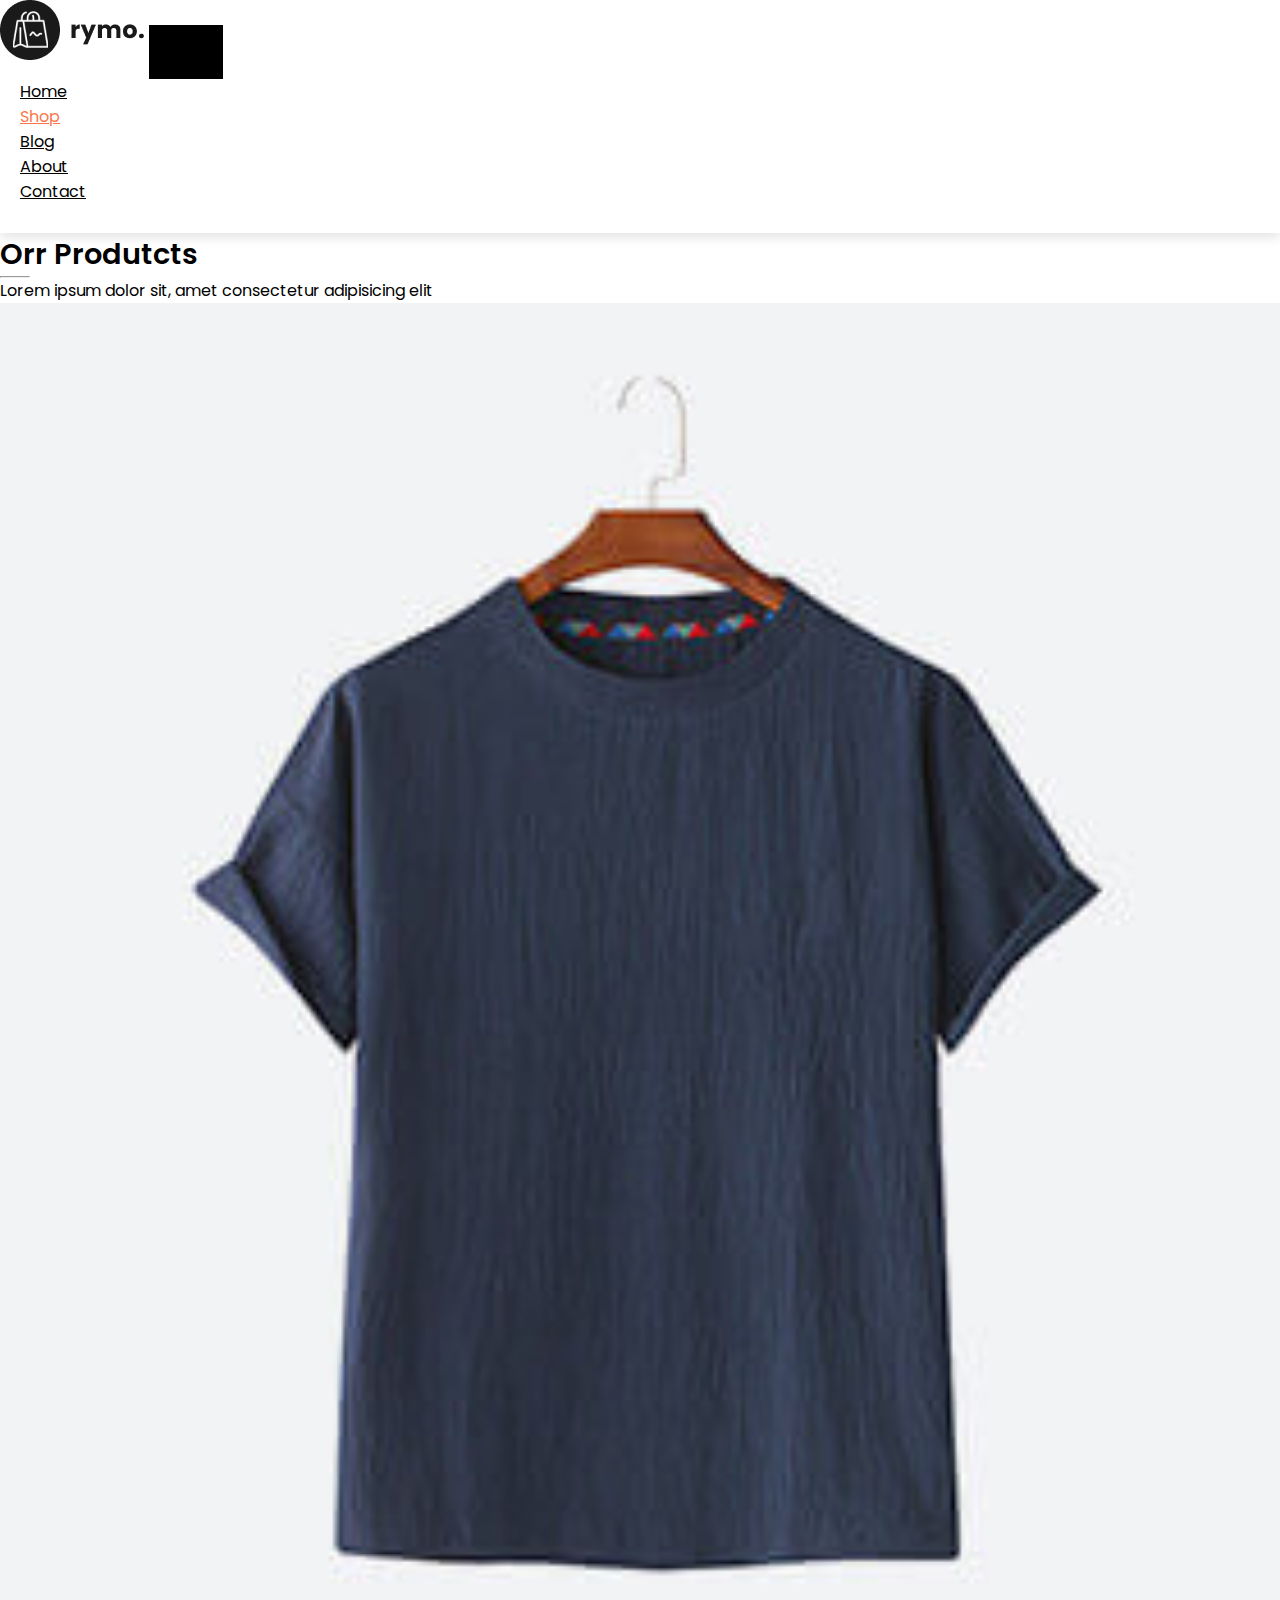
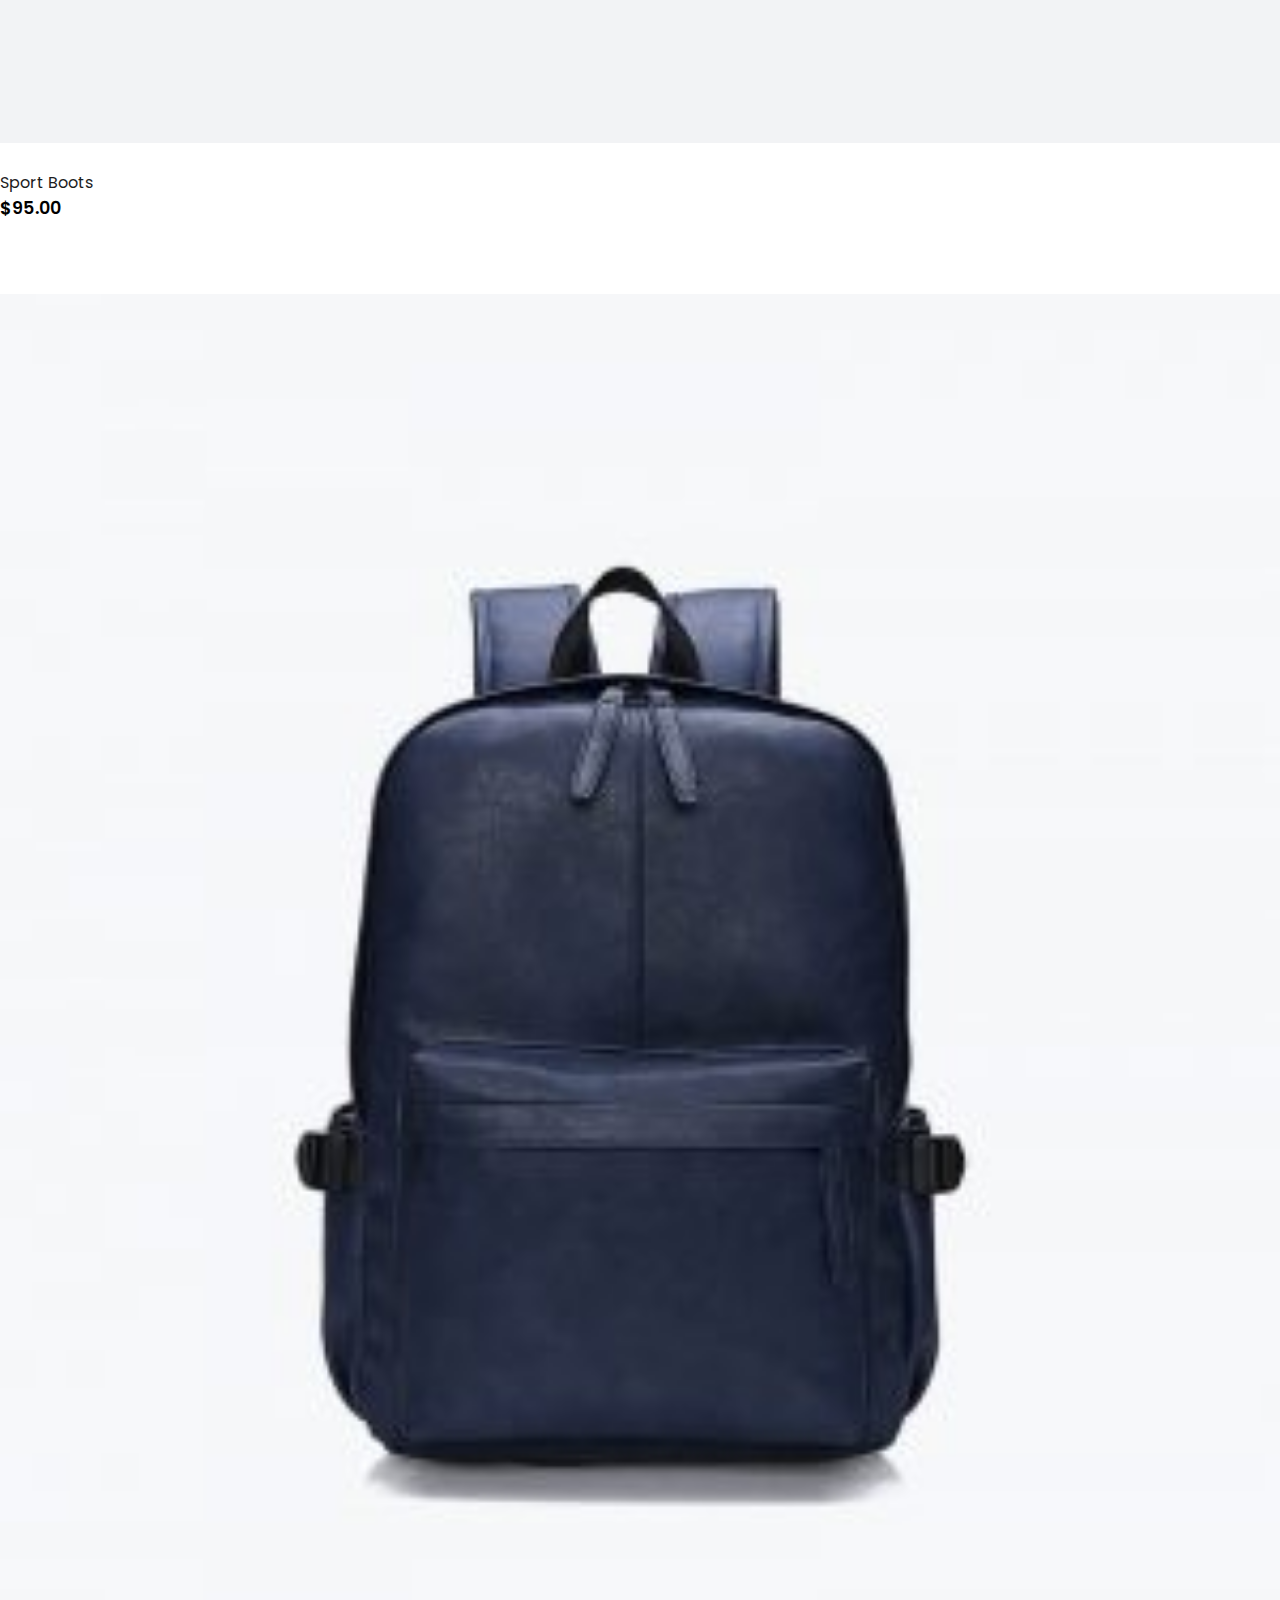
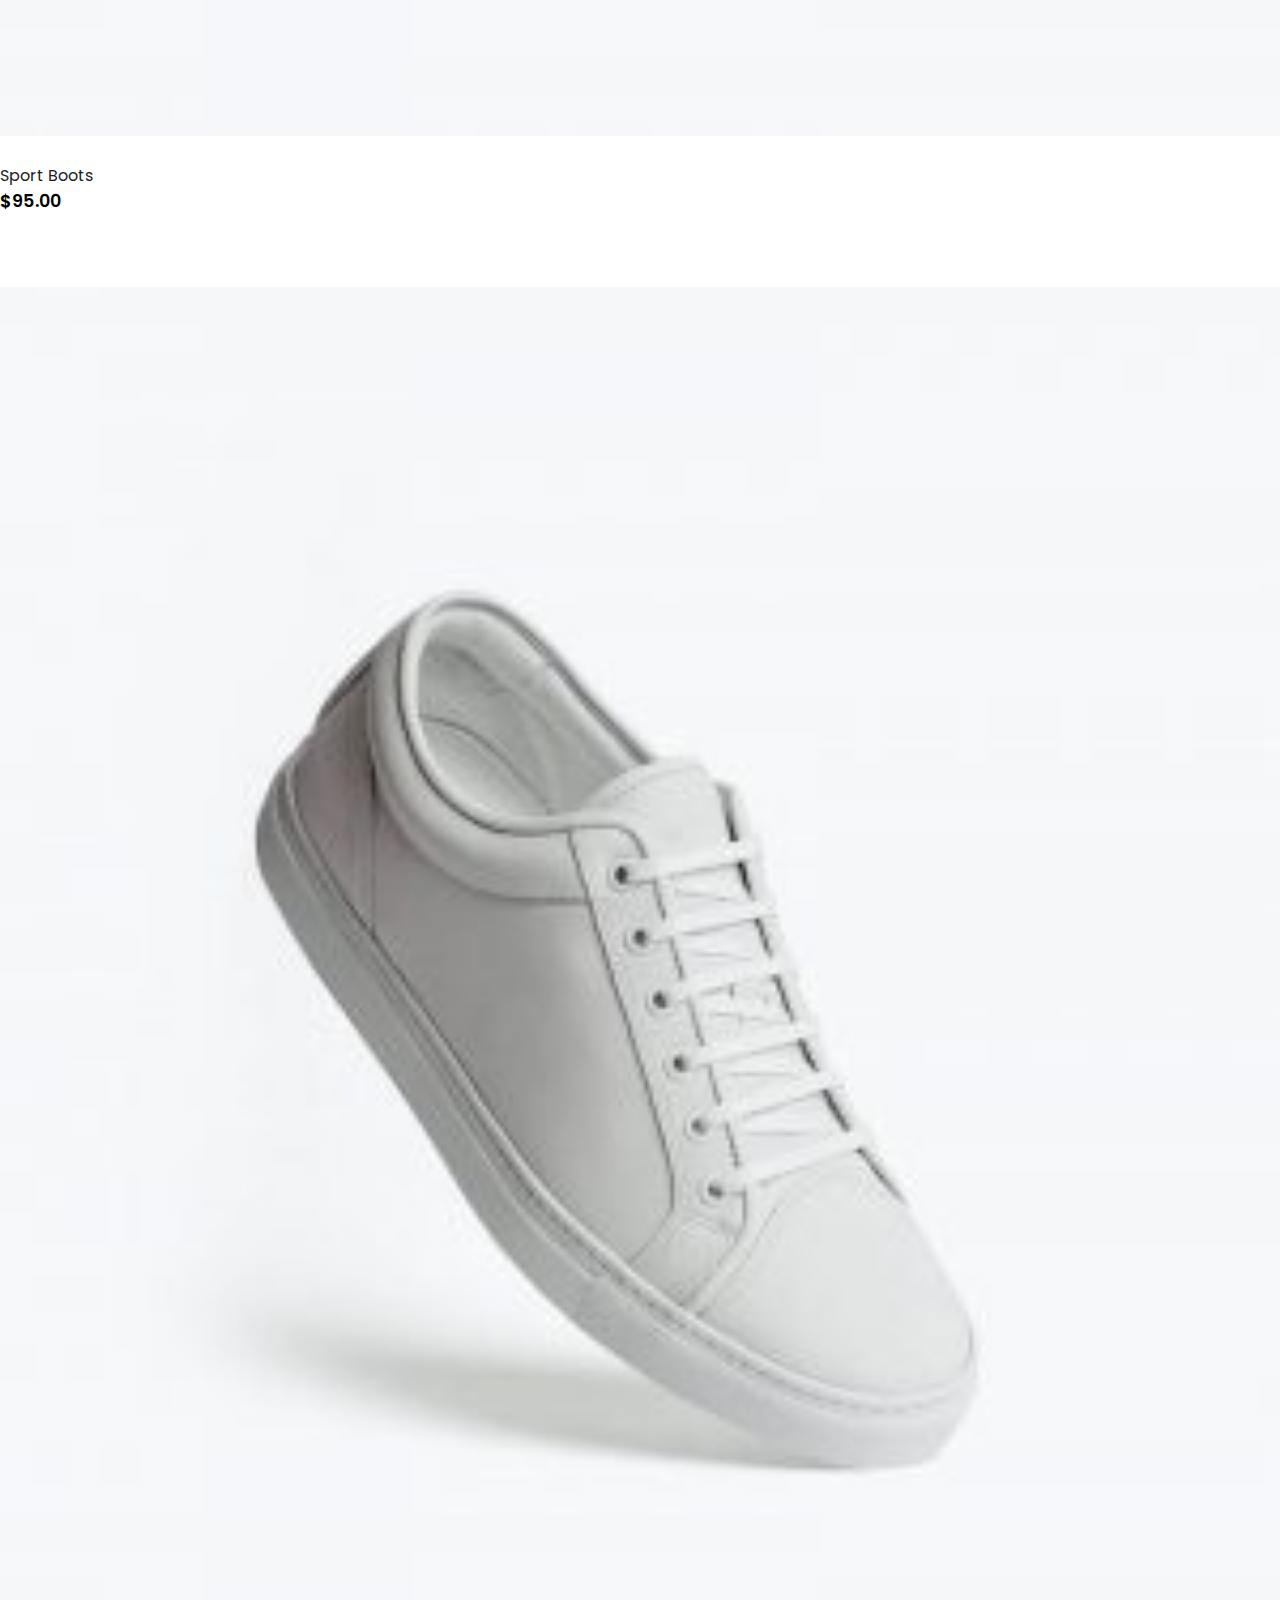
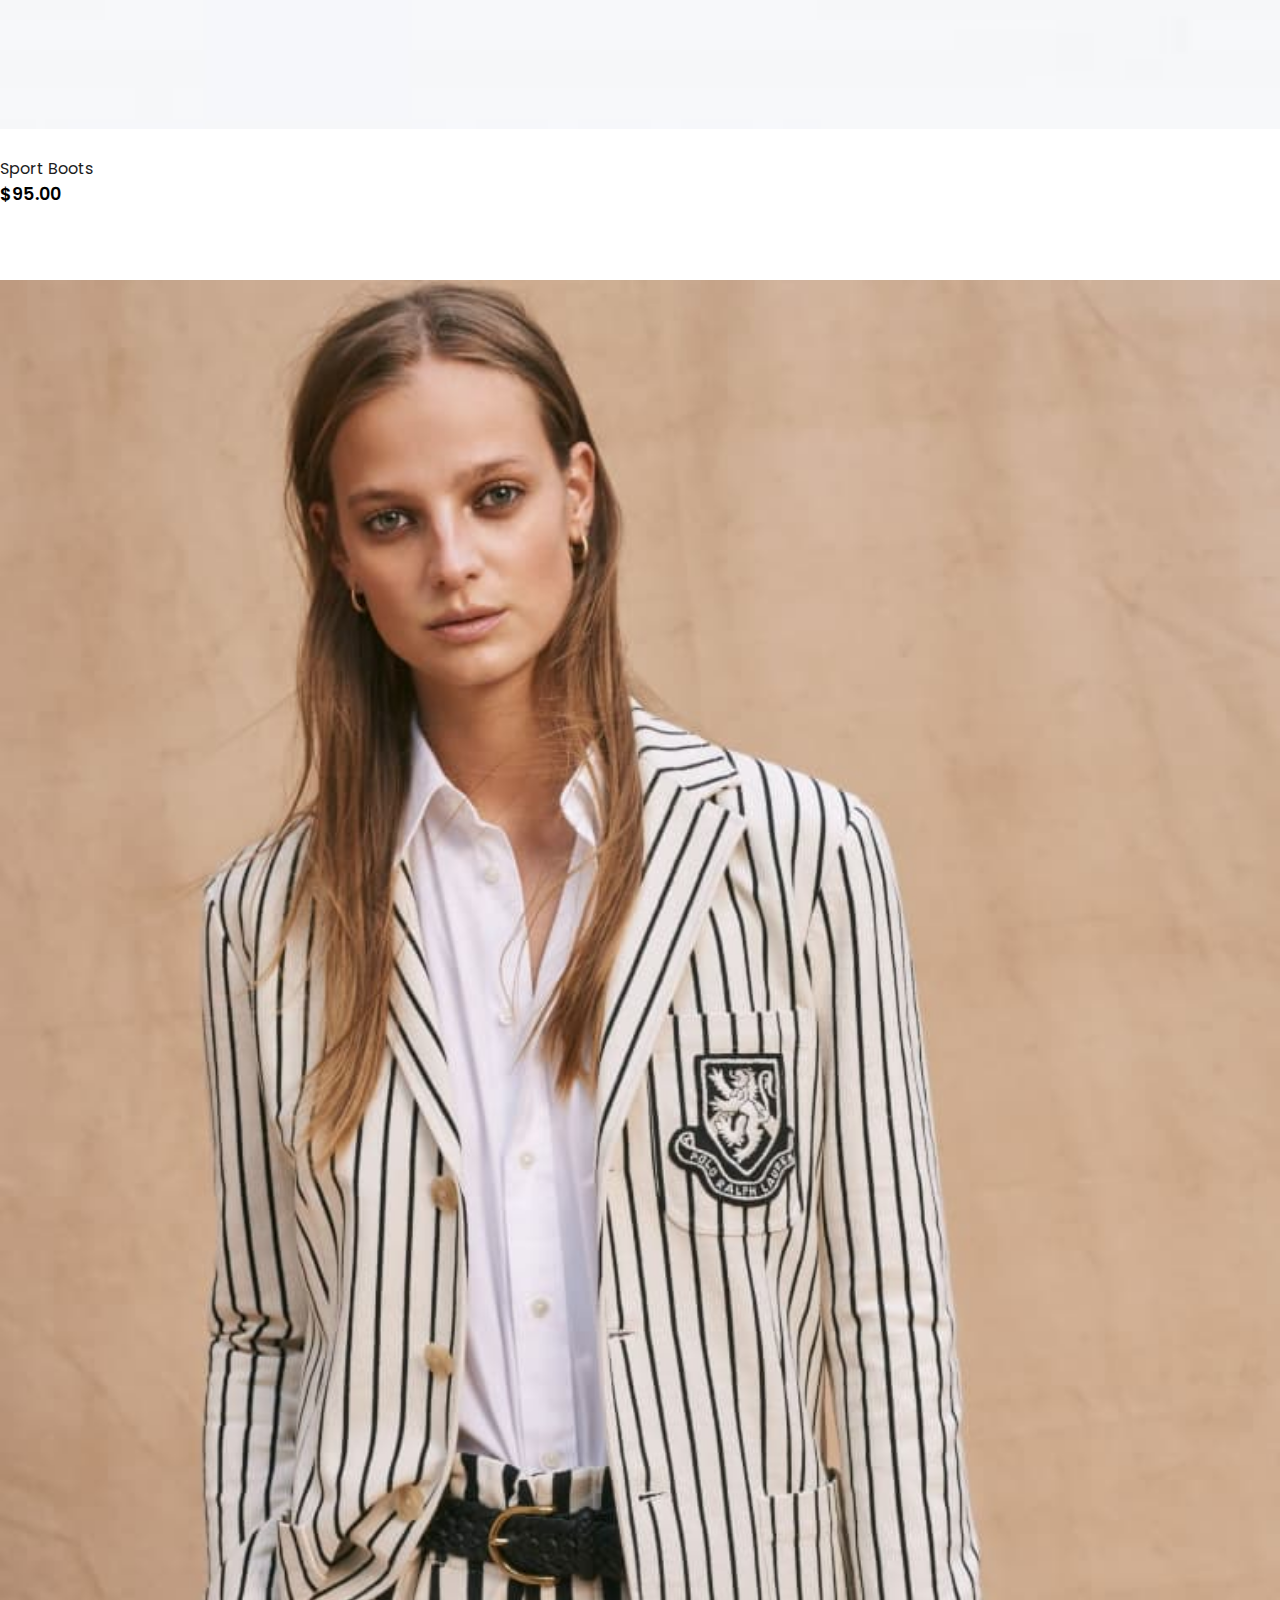
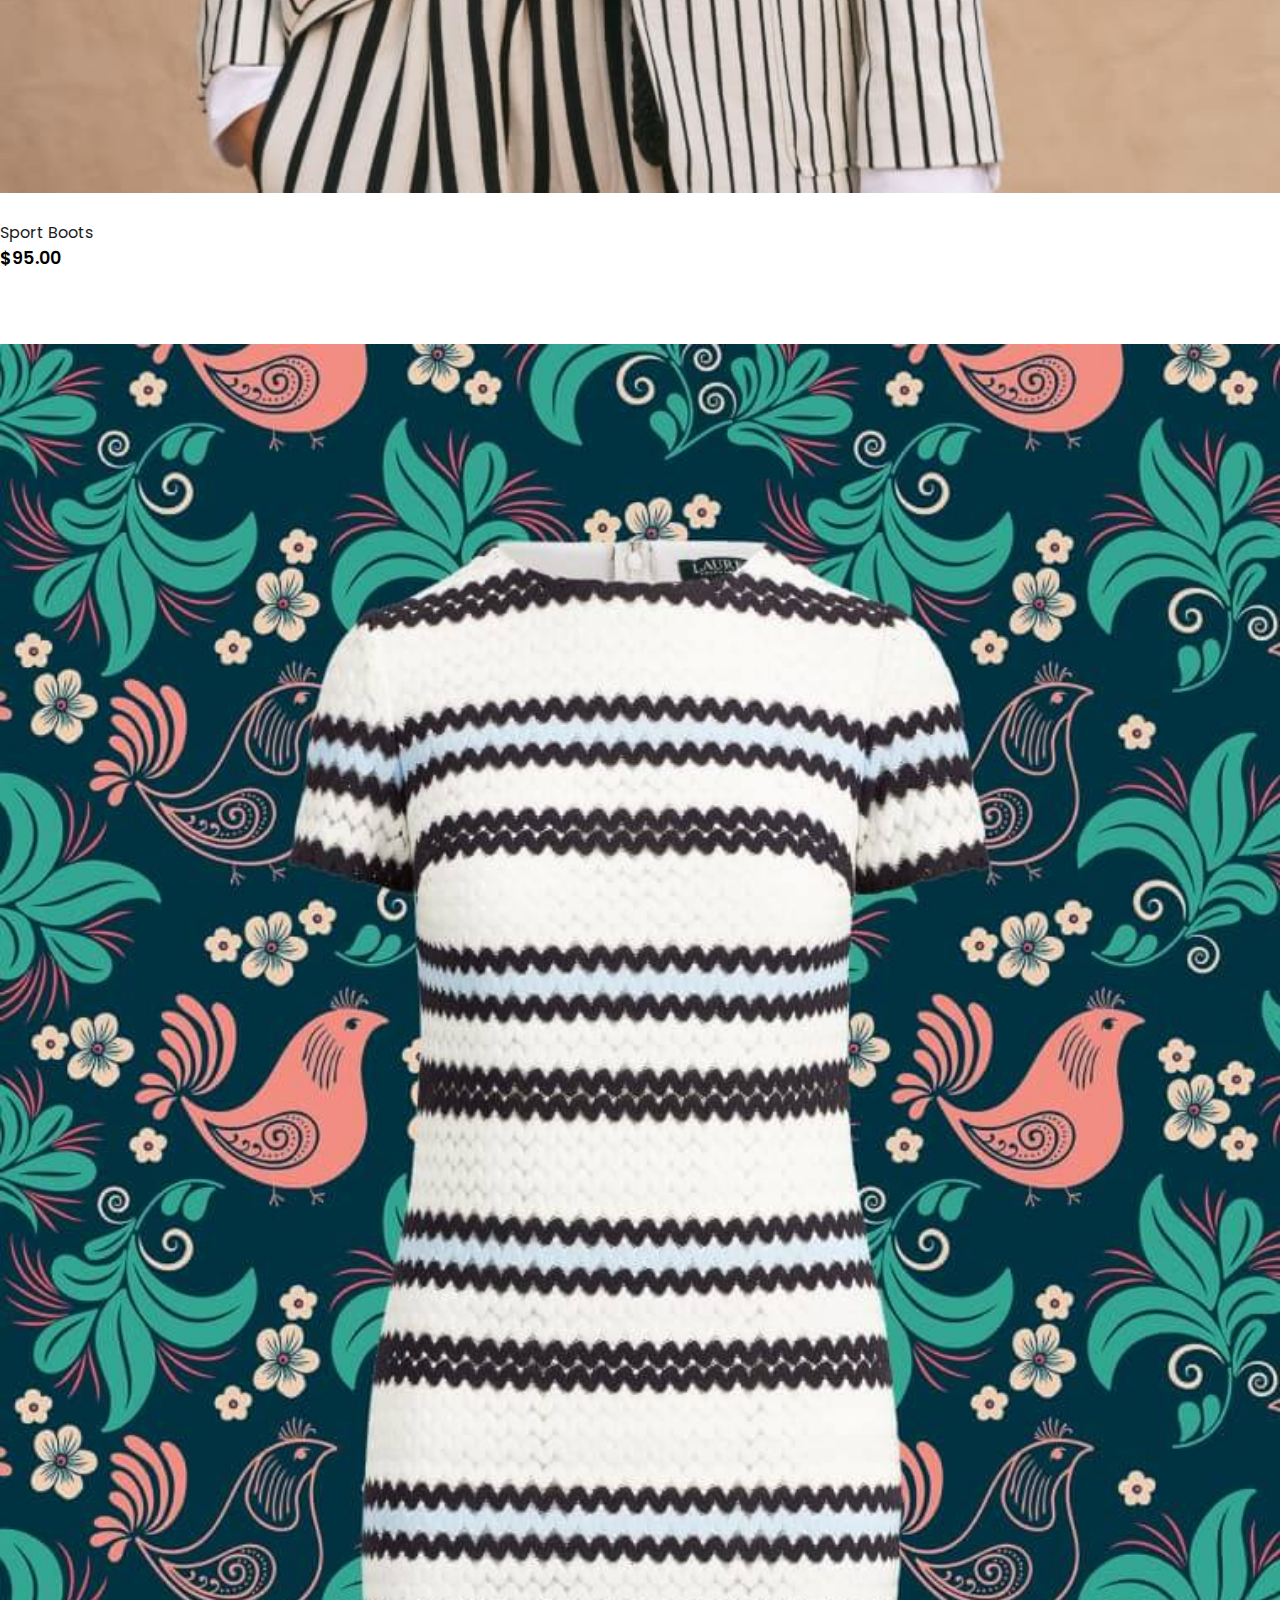
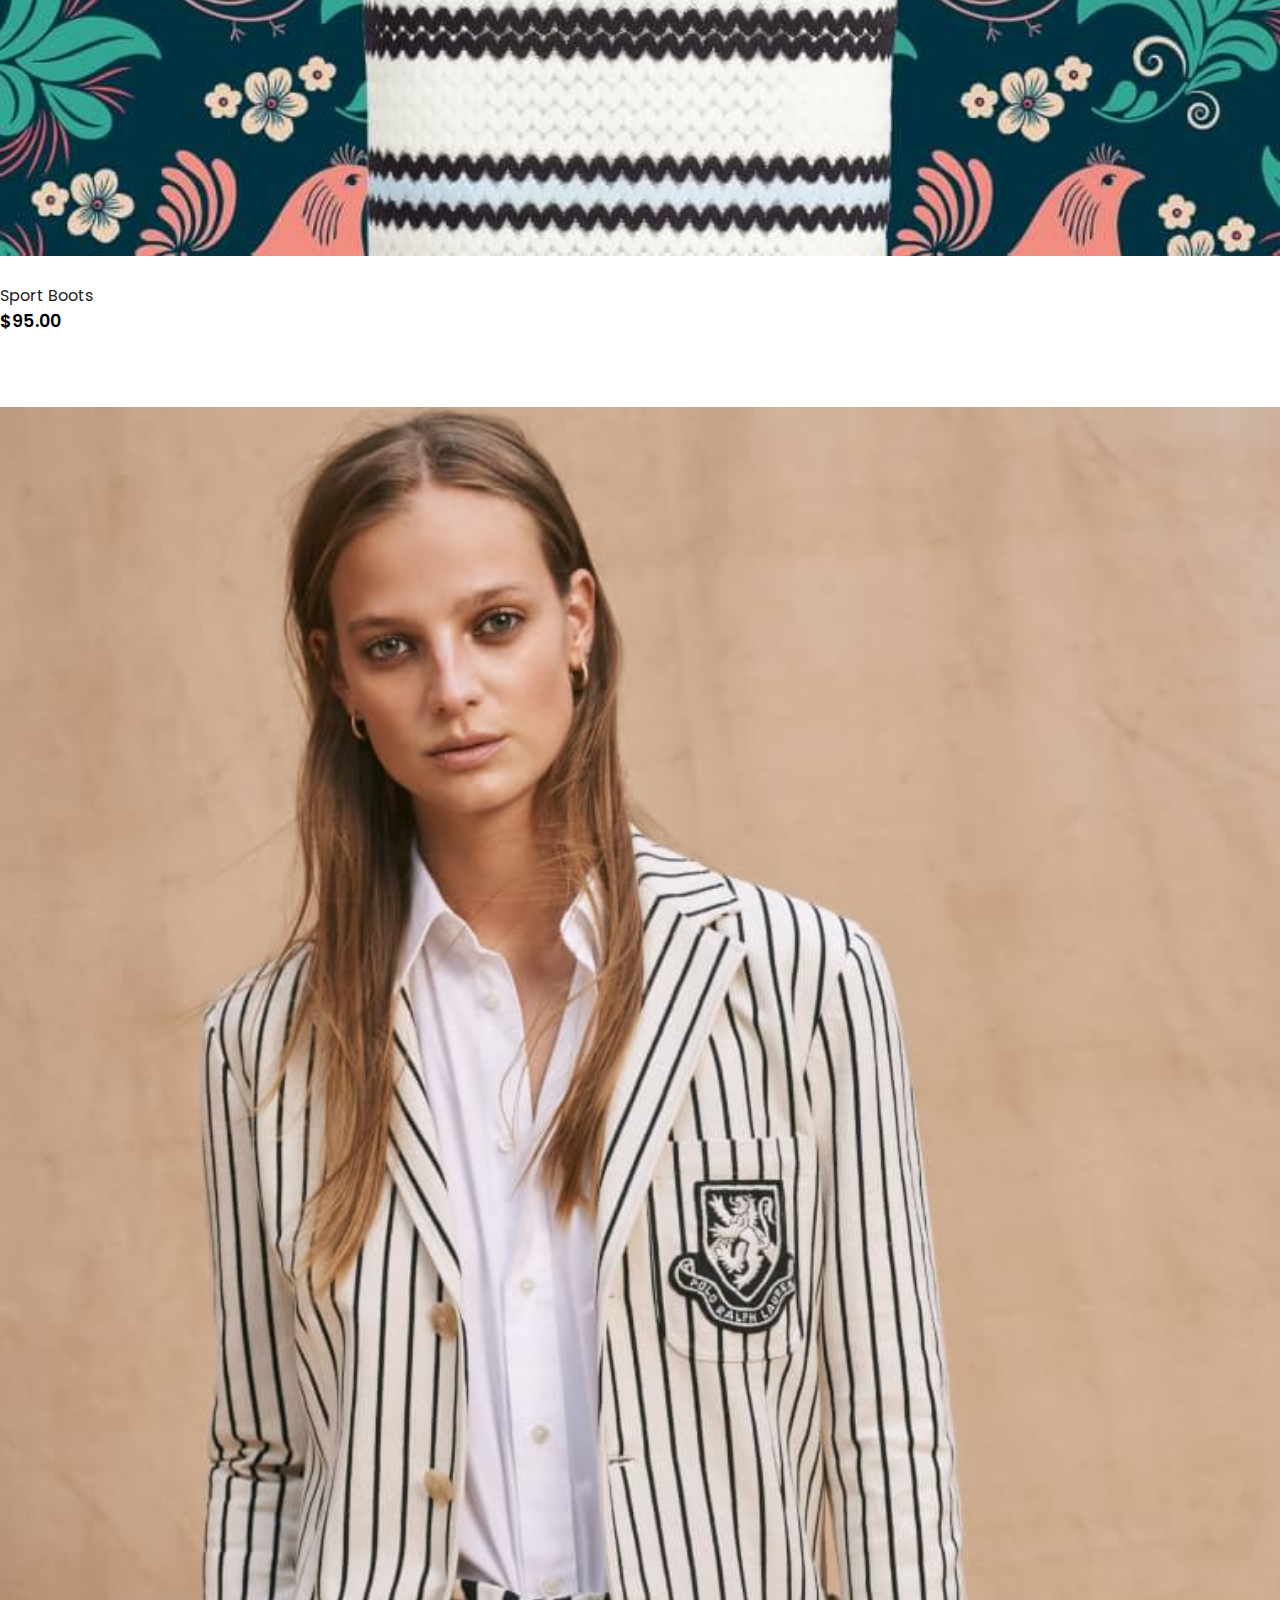
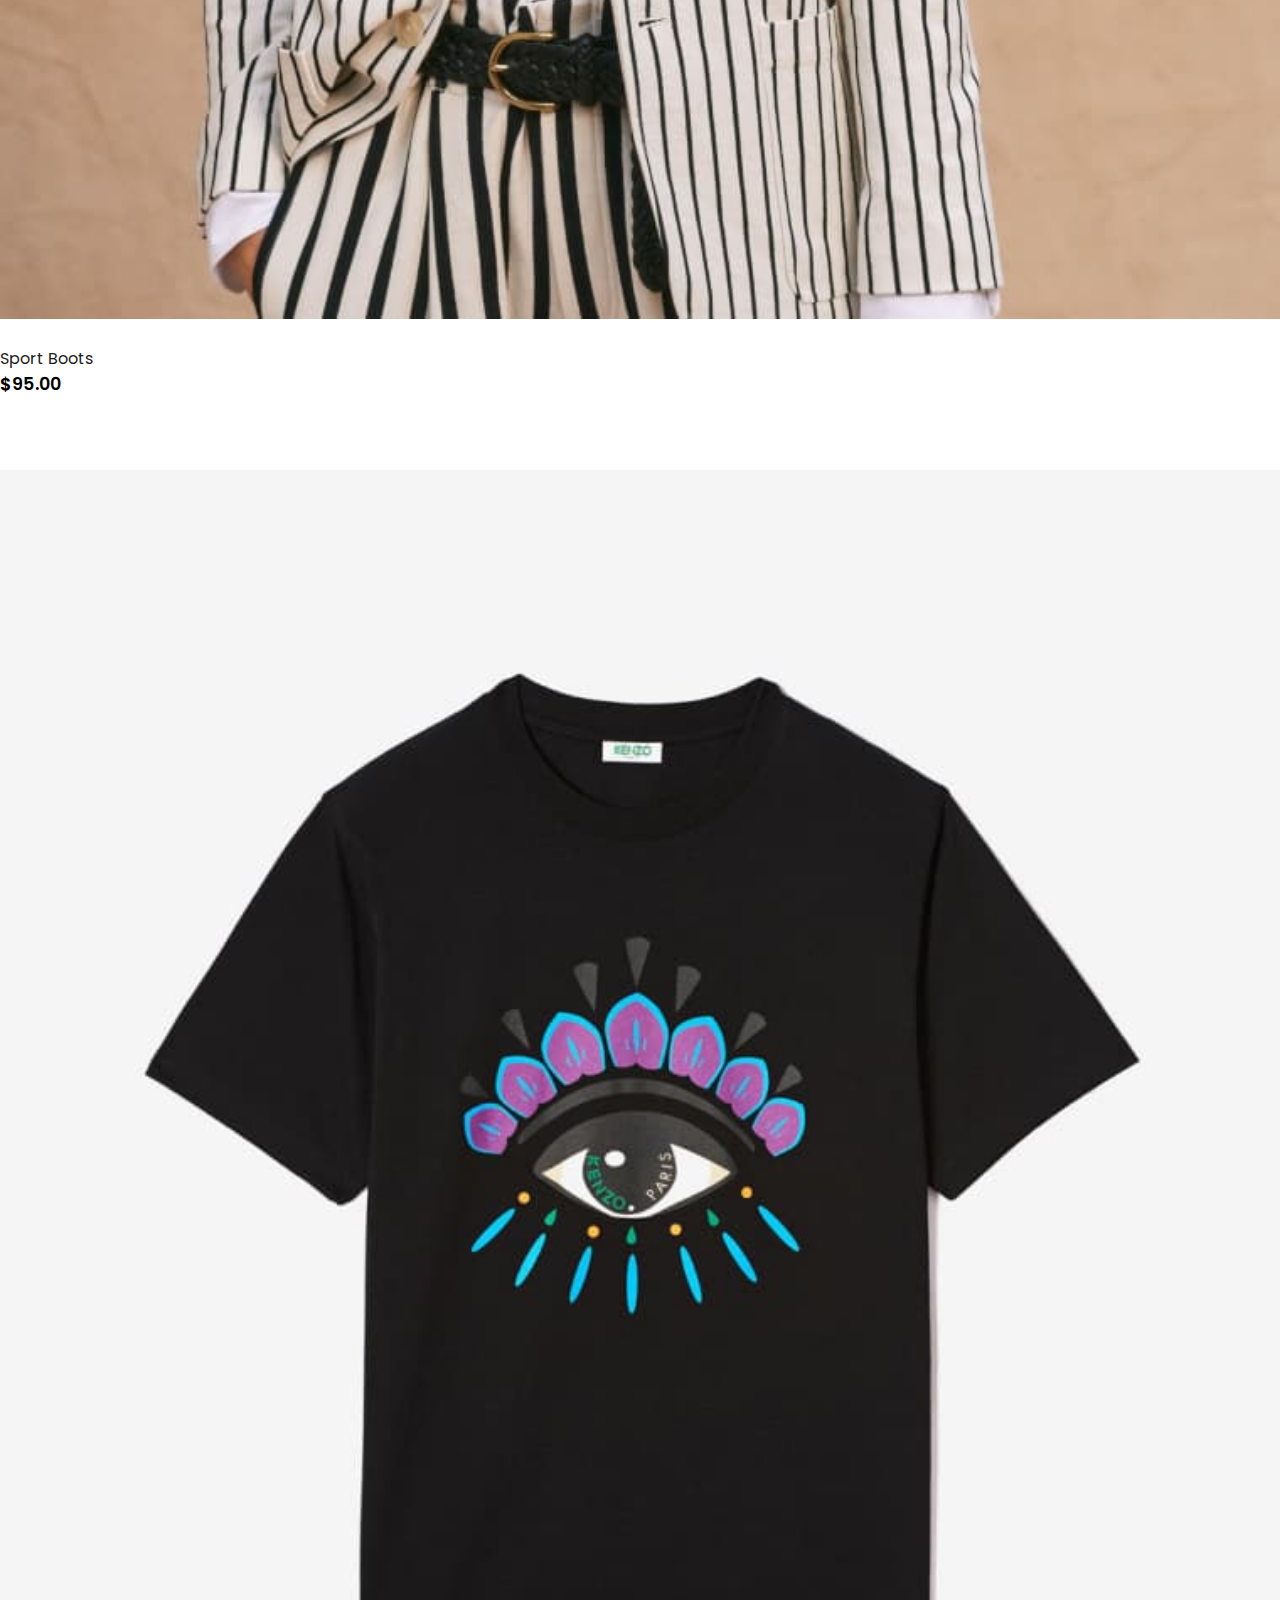
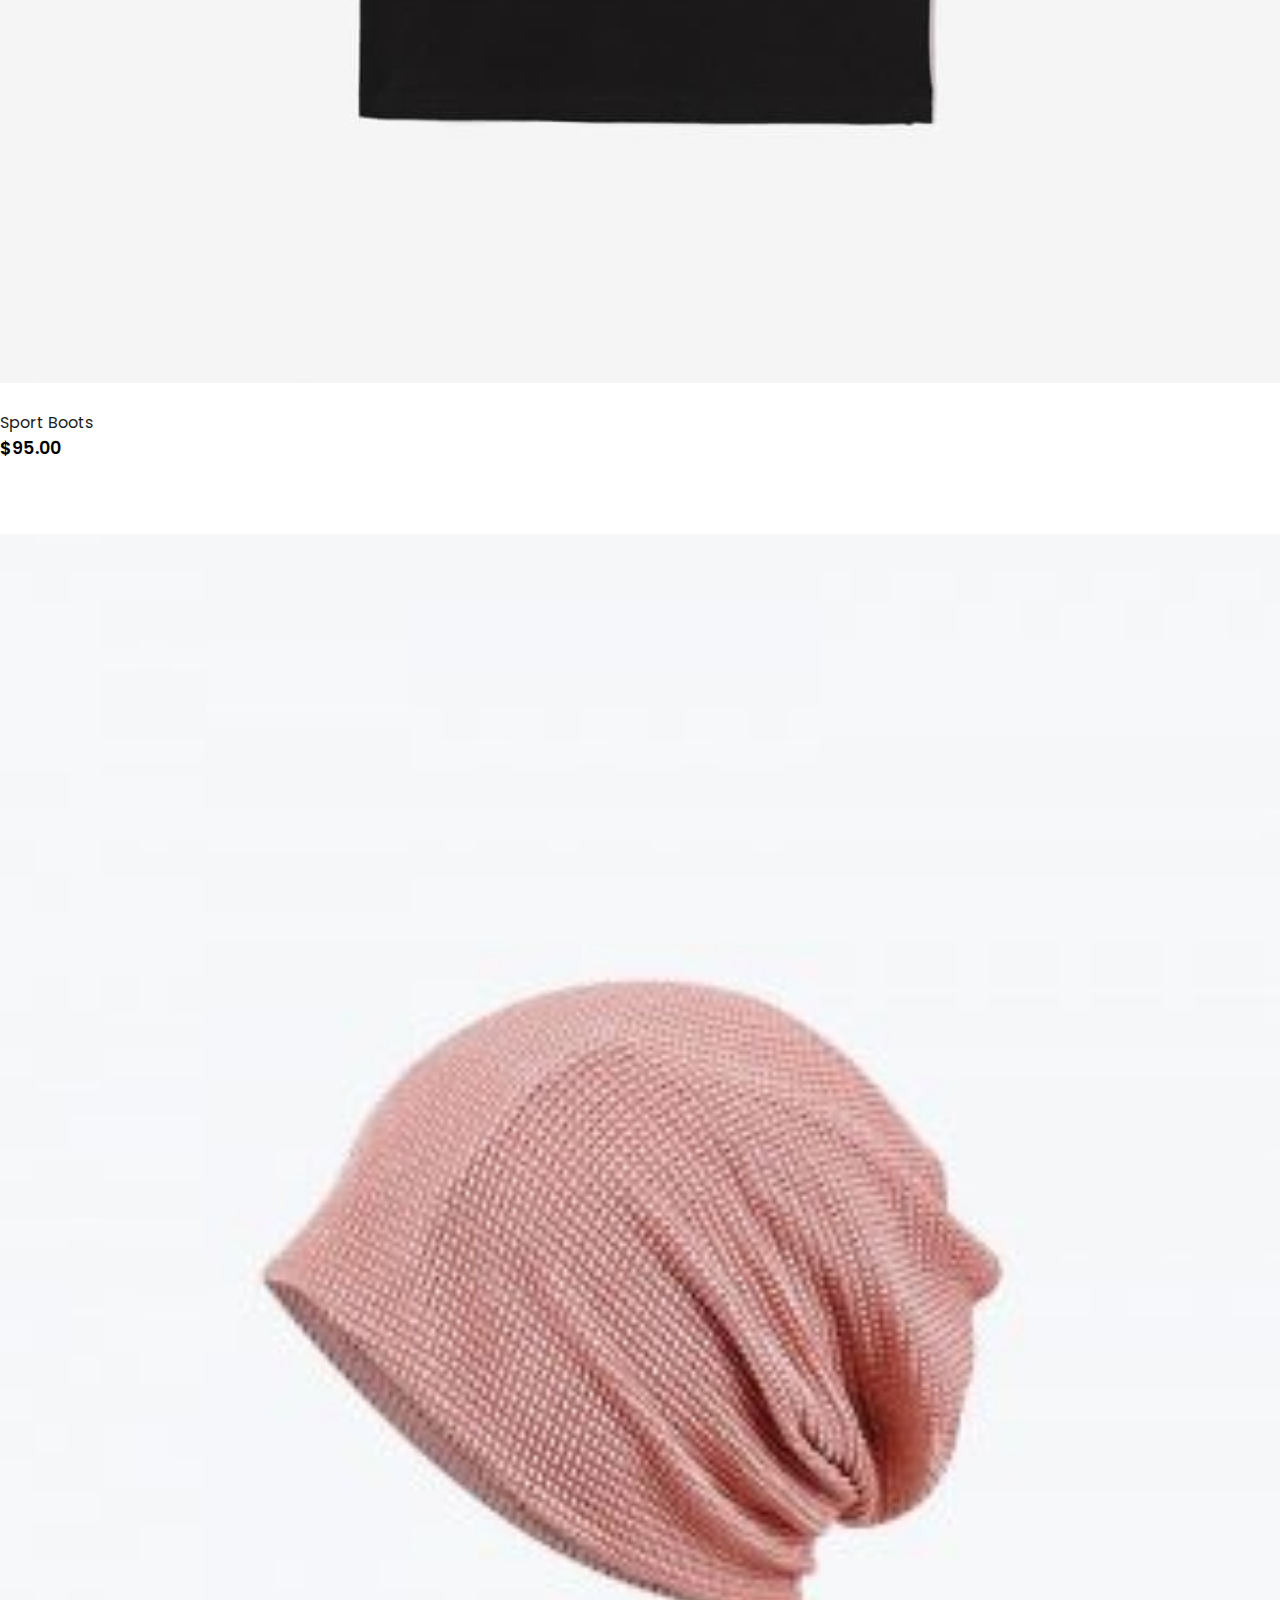
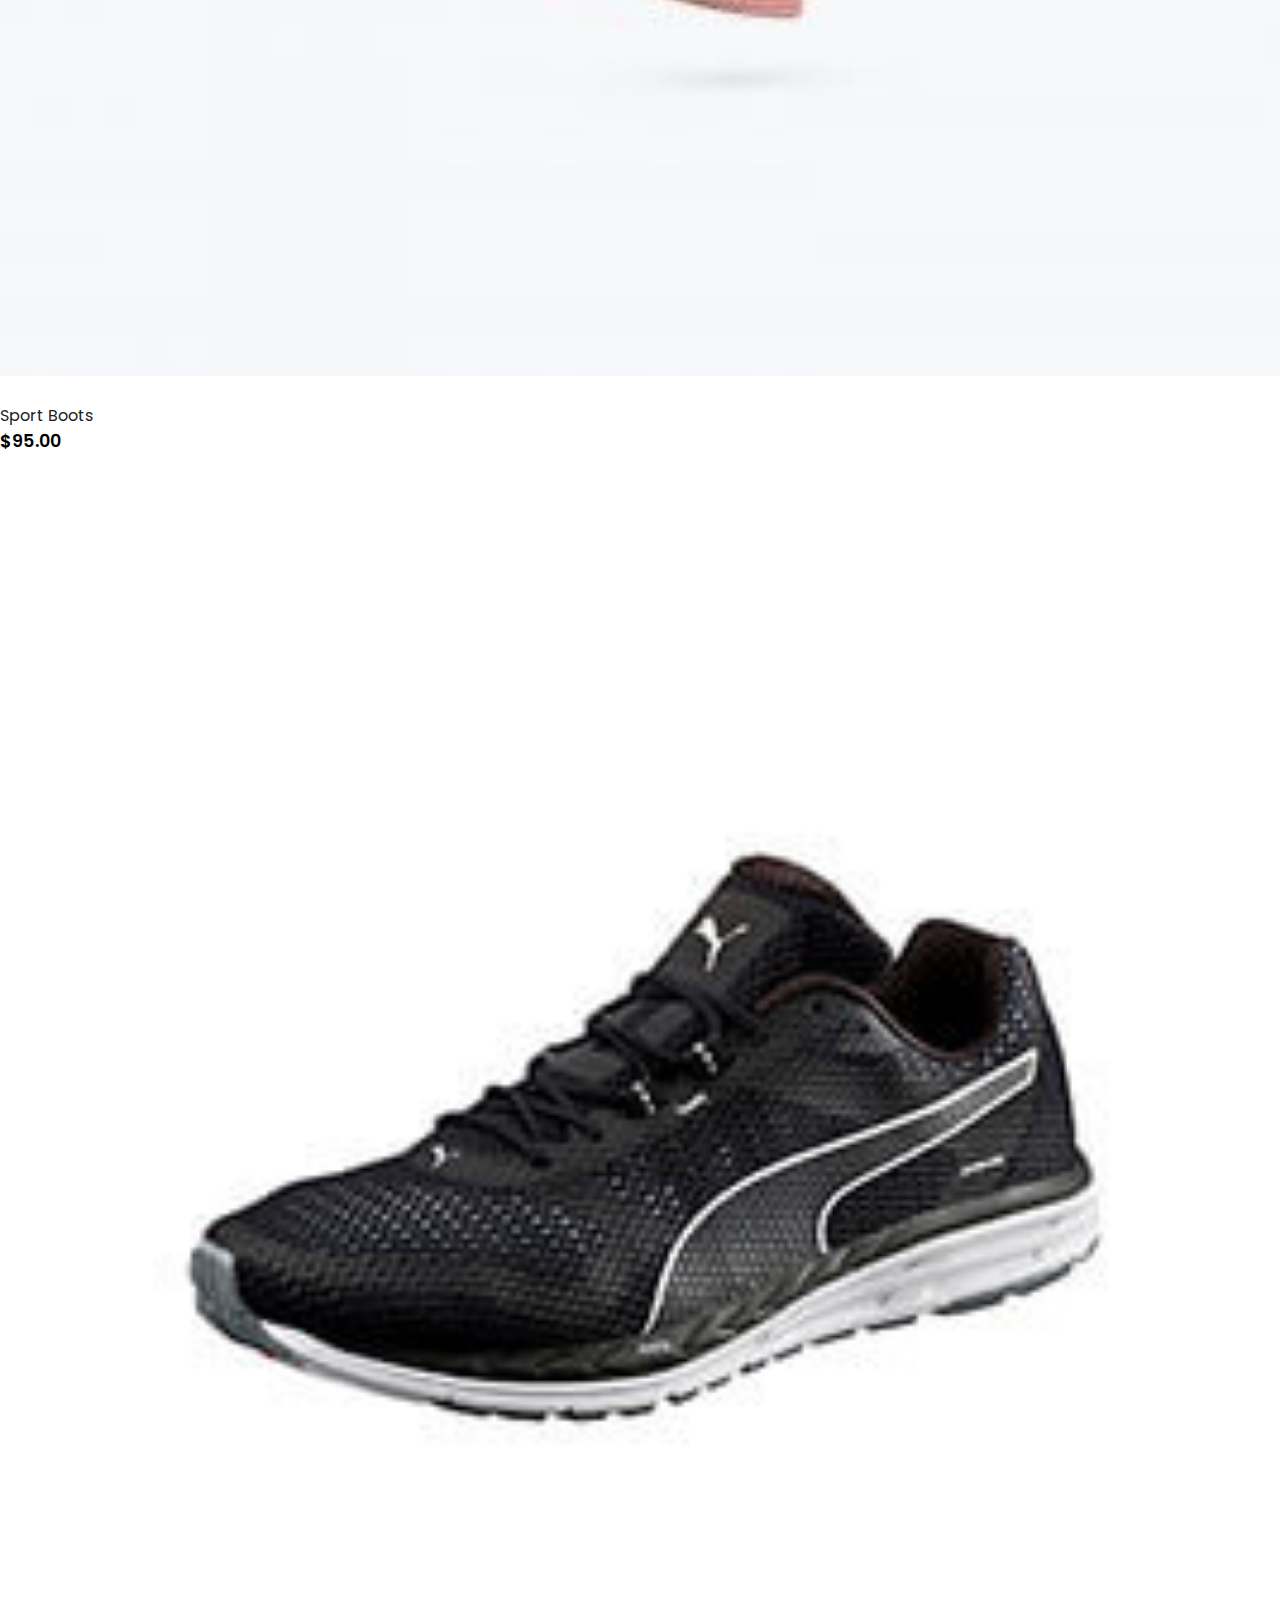
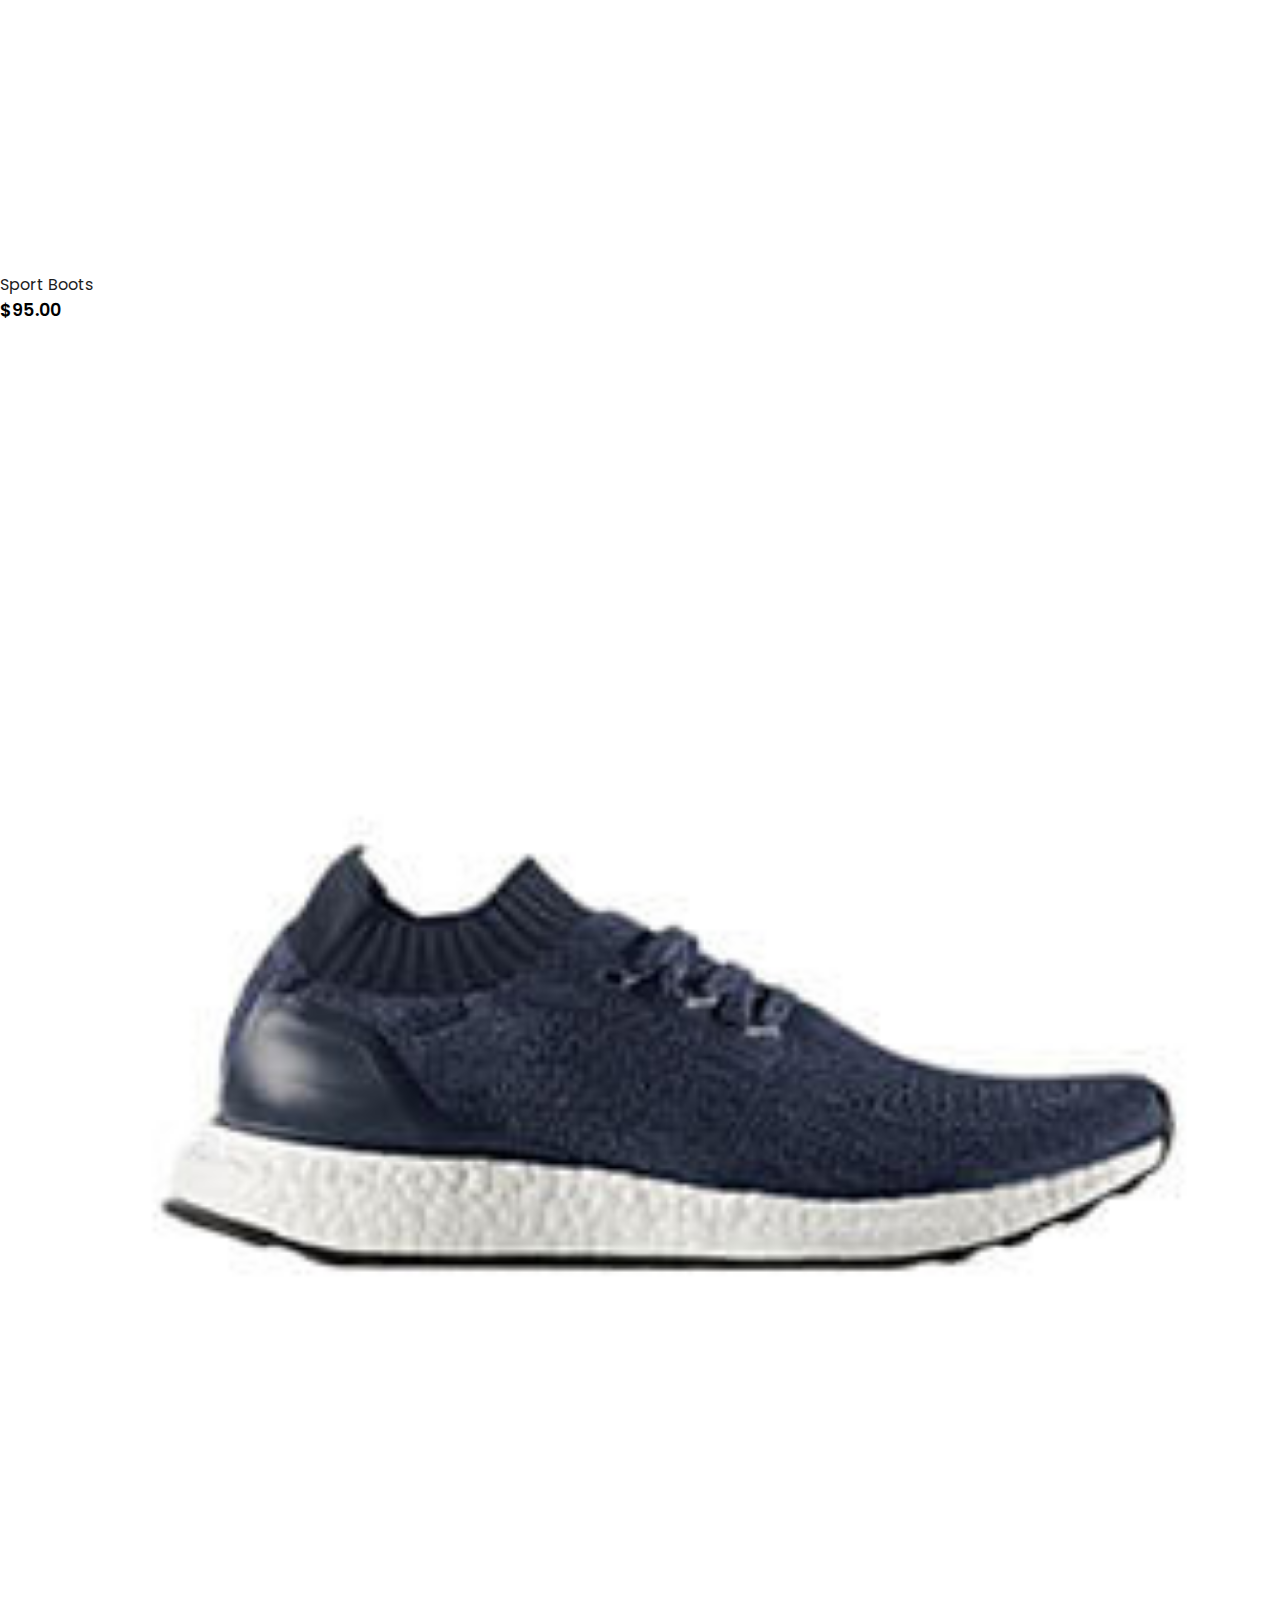
==== commit 8e45b491: "Teste" ====
--- a/shopping.html
+++ b/shopping.html
@@ -10,7 +10,10 @@
     integrity="sha384-MCw98/SFnGE8fJT3GXwEOngsV7Zt27NXFoaoApmYm81iuXoPkFOJwJ8ERdknLPMO" 
     crossorigin="anonymous">
 
-        <link rel="stylesheet" href="https://pro.fontawesome.com/releases/v5.10.0/css/all.css" />
+    <link rel="stylesheet" href="https://pro.fontawesome.com/releases/v5.10.0/css/all.css"
+    integrity="sha384-AYmEC3Yw5cVb3ZcuHtQA93w35dyTsvhLPVnYs9eStHfGJvOvKxVfELGroGKvsg+p"
+    crossorigin="anonymous"/>
+    
 
         <link rel="stylesheet" href="style.css">
 
@@ -61,7 +64,7 @@
                             <a class="nav-link" href="index.html">Home</a>
                           </li>
                           <li class="nav-item">
-                              <a class="nav-link active" href="">Shop</a>
+                              <a class="nav-link active" href="shopping.html">Shop</a>
                           </li>
                             <li class="nav-item"> 
                               
@@ -93,8 +96,8 @@
                     </div>
 
                     <div class="row mx-auto container">
-                            <div class="product text-center col-lg-3 col-md-4 col-12">
-                                <img class="img-fluid mb-3" src="imagens/featured/2.jpg" alt="">
+                            <div onclick="window.location.href='produtctDetails.html';"  class="product text-center col-lg-3 col-md-4 col-12 text-center">
+                                <img class="mb-3 img-fluid" src="imagens/shop/1.jpg" alt="">
                                 <div class="star">
                                 <i class="fas fa-star"></i>
                                 <i class="fas fa-star"></i>
